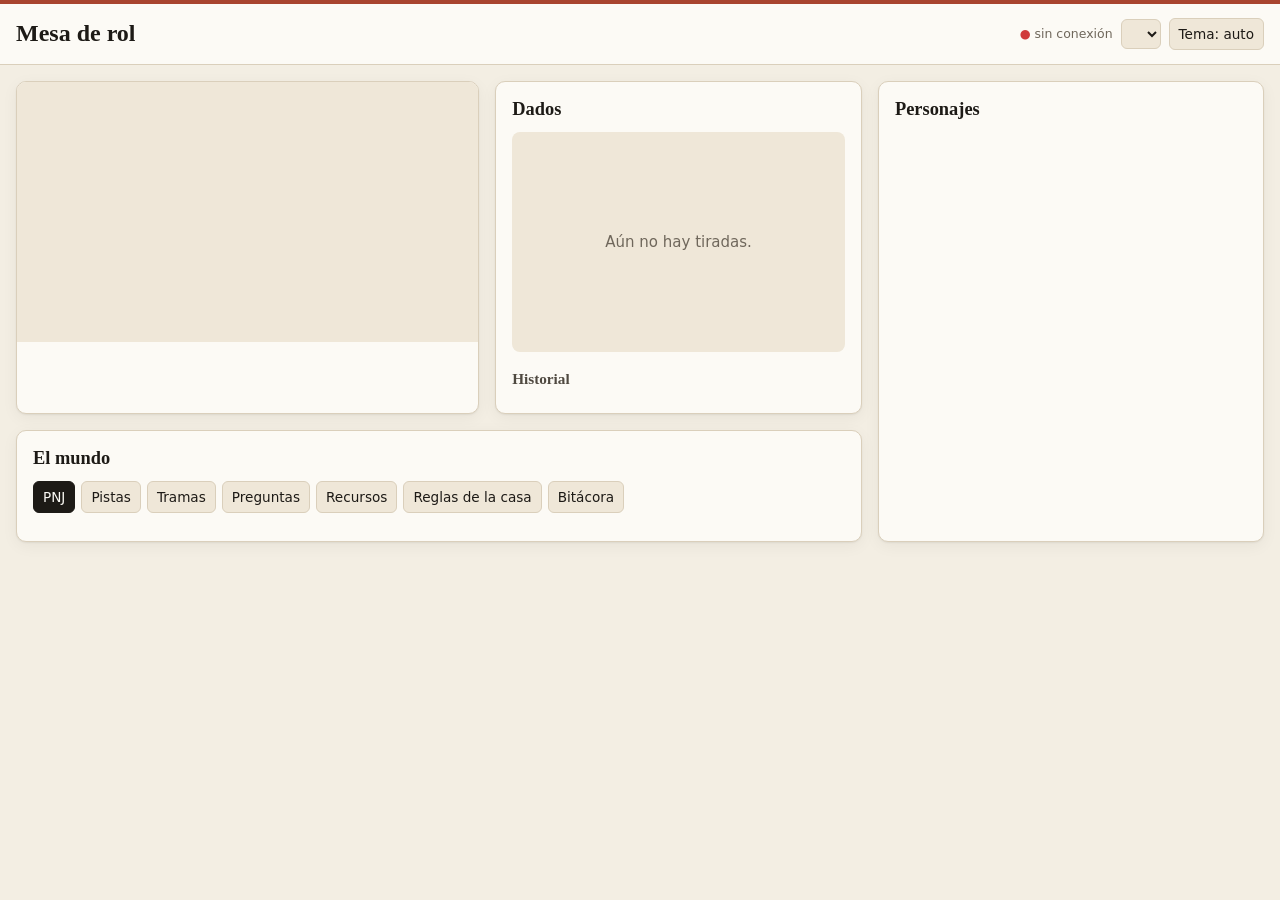
==== visor/index.html @ 844239fb "Mesa de rol dirigida por IA: motor d20, visor y lecciones entre historias Nace de la primera partida" ====
<!doctype html>
<html lang="es">
<head>
  <meta charset="utf-8">
  <meta name="viewport" content="width=device-width, initial-scale=1">
  <title>Mesa de rol</title>
  <link rel="stylesheet" href="/visor/estilo.css">
</head>
<body>
  <header class="barra">
    <div class="barra-titulo">
      <h1 id="titulo-partida">Mesa de rol</h1>
      <p id="subtitulo" class="texto-2"></p>
    </div>
    <div id="reloj" class="reloj"></div>
    <div class="barra-controles">
      <span id="conexion" class="conexion" data-estado="conectando">conectando…</span>
      <label class="oculto-visual" for="selector-partida">Partida</label>
      <select id="selector-partida"></select>
      <button id="boton-tema" type="button" title="Cambiar tema">Tema: auto</button>
    </div>
  </header>

  <main class="tablero">
    <section class="panel panel-escena" aria-labelledby="titulo-escena">
      <figure class="escena-figura">
        <div id="escena-imagen" class="escena-imagen"></div>
        <figcaption id="escena-pie" class="texto-3"></figcaption>
      </figure>
      <div class="escena-texto">
        <p id="escena-numero" class="eyebrow"></p>
        <h2 id="titulo-escena"></h2>
        <p id="escena-meta" class="texto-2"></p>
        <p id="escena-descripcion" class="narracion"></p>
        <ul id="posiciones" class="posiciones"></ul>
      </div>
    </section>

    <section class="panel panel-dados" aria-labelledby="titulo-dados">
      <h2 id="titulo-dados">Dados</h2>
      <div id="bandeja" class="bandeja" aria-live="polite"><p class="texto-3">Aún no hay tiradas.</p></div>
      <h3 class="subtitulo-panel">Historial</h3>
      <ol id="historial" class="historial"></ol>
    </section>

    <section class="panel panel-personajes" aria-labelledby="titulo-personajes">
      <h2 id="titulo-personajes">Personajes</h2>
      <div id="fichas" class="fichas"></div>
      <div id="enemigos"></div>
    </section>

    <section class="panel panel-mundo" aria-labelledby="titulo-mundo">
      <h2 id="titulo-mundo">El mundo</h2>
      <div class="pestanas" role="tablist" id="pestanas"></div>
      <div id="mundo" class="mundo" role="tabpanel"></div>
    </section>
  </main>

  <script type="module" src="/visor/app.js"></script>
</body>
</html>
---- visor/estilo.css ----
/* Visor de la mesa: tinta sobre papel; modo oscuro elegido, no invertido. */
:root {
  color-scheme: light;
  --fondo: #f3eee3;
  --superficie: #fcfaf5;
  --superficie-2: #efe7d8;
  --borde: #dacfbb;
  --texto: #1d1a16;
  --texto-2: #4f4940;
  --texto-3: #6f675b;
  --acento: #a8442f;
  --bien: #0ca30c;
  --alerta: #fab219;
  --serio: #ec835a;
  --critico: #d03b3b;
  --oro: #b8860b;
  --sombra: 0 1px 2px rgb(0 0 0 / 0.06), 0 4px 16px rgb(0 0 0 / 0.05);
  --serif: "Iowan Old Style", "Palatino Linotype", Palatino, "Book Antiqua", Georgia, serif;
  --sans: system-ui, -apple-system, "Segoe UI", Roboto, "Helvetica Neue", sans-serif;
  --radio: 10px;
}
@media (prefers-color-scheme: dark) {
  :root:where(:not([data-theme="light"])) {
    color-scheme: dark;
    --fondo: #12100e;
    --superficie: #1c1916;
    --superficie-2: #26221d;
    --borde: #3b352d;
    --texto: #f1ece2;
    --texto-2: #cbc3b5;
    --texto-3: #9b9284;
    --oro: #e0b44c;
    --sombra: none;
  }
}
:root[data-theme="dark"] {
  color-scheme: dark;
  --fondo: #12100e;
  --superficie: #1c1916;
  --superficie-2: #26221d;
  --borde: #3b352d;
  --texto: #f1ece2;
  --texto-2: #cbc3b5;
  --texto-3: #9b9284;
  --oro: #e0b44c;
  --sombra: none;
}

* { box-sizing: border-box; }
html { background: var(--fondo); }
body {
  margin: 0;
  background: var(--fondo);
  color: var(--texto);
  font: 15px/1.5 var(--sans);
  -webkit-font-smoothing: antialiased;
}
h1, h2, h3 { font-family: var(--serif); font-weight: 600; margin: 0; line-height: 1.2; }
h2 { font-size: 1.15rem; margin-bottom: 12px; }
.texto-2 { color: var(--texto-2); }
.texto-3 { color: var(--texto-3); }
.oculto-visual { position: absolute; width: 1px; height: 1px; overflow: hidden; clip: rect(0 0 0 0); }
.eyebrow { margin: 0 0 4px; font-size: 0.75rem; letter-spacing: 0.14em; text-transform: uppercase; color: var(--acento); font-weight: 600; }

/* barra superior */
.barra {
  display: flex; flex-wrap: wrap; gap: 12px 24px; align-items: center; justify-content: space-between;
  padding: 14px 16px; border-bottom: 1px solid var(--borde); background: var(--superficie);
  border-top: 4px solid var(--acento);
}
.barra h1 { font-size: 1.5rem; }
.barra p { margin: 2px 0 0; font-size: 0.9rem; }
.reloj { display: flex; flex-direction: column; gap: 2px; font-size: 0.9rem; }
.reloj .plazo { color: var(--texto-2); }
.reloj .plazo::before { content: "⏳ "; }
.barra-controles { display: flex; gap: 8px; align-items: center; }
select, button {
  font: inherit; font-size: 0.85rem; color: var(--texto); background: var(--superficie-2);
  border: 1px solid var(--borde); border-radius: 6px; padding: 5px 9px; cursor: pointer;
}
.conexion { font-size: 0.78rem; color: var(--texto-3); }
.conexion::before { content: "●"; margin-right: 4px; }
.conexion[data-estado="vivo"]::before { color: var(--bien); }
.conexion[data-estado="caido"]::before { color: var(--critico); }

/* tablero */
.tablero {
  display: grid; gap: 16px; padding: 16px; max-width: 1480px; margin: 0 auto;
  grid-template-columns: minmax(0, 1.25fr) minmax(0, 1fr);
  grid-template-areas: "escena dados" "personajes personajes" "mundo mundo";
}
@media (min-width: 1240px) {
  .tablero {
    grid-template-columns: minmax(0, 1.2fr) minmax(0, 0.95fr) minmax(0, 1fr);
    grid-template-areas: "escena dados personajes" "mundo mundo personajes";
  }
}
@media (max-width: 760px) {
  .tablero { grid-template-columns: minmax(0, 1fr); grid-template-areas: "escena" "dados" "personajes" "mundo"; padding: 12px 16px; }
}
.panel { background: var(--superficie); border: 1px solid var(--borde); border-radius: var(--radio); padding: 16px; box-shadow: var(--sombra); min-width: 0; }
.panel-escena { grid-area: escena; padding: 0; overflow: hidden; }
.panel-dados { grid-area: dados; }
.panel-personajes { grid-area: personajes; }
.panel-mundo { grid-area: mundo; }
.subtitulo-panel { font-size: 0.95rem; margin: 18px 0 8px; color: var(--texto-2); }

/* escena */
.escena-figura { margin: 0; }
.escena-imagen { aspect-ratio: 16 / 9; background: var(--superficie-2); display: grid; place-items: center; overflow: hidden; }
.escena-imagen img { width: 100%; height: 100%; object-fit: cover; display: block; }
.escena-imagen .sin-imagen { font-family: var(--serif); font-size: 1.4rem; color: var(--texto-3); padding: 24px; text-align: center; }
.escena-figura figcaption { font-size: 0.75rem; padding: 6px 16px 0; }
.escena-texto { padding: 12px 16px 16px; }
.escena-texto h2 { font-size: 1.45rem; margin-bottom: 4px; }
.narracion { font-family: var(--serif); font-size: 1.02rem; line-height: 1.6; margin: 10px 0; }
.posiciones { list-style: none; padding: 0; margin: 10px 0 0; display: grid; gap: 4px; font-size: 0.88rem; }
.posiciones li { display: flex; gap: 8px; }
.posiciones b { min-width: 6.5em; }

/* dados */
.bandeja { min-height: 220px; display: flex; flex-direction: column; gap: 10px; align-items: center; justify-content: center; text-align: center; padding: 8px; border-radius: 8px; background: var(--superficie-2); }
.tirada-cabeza { font-weight: 600; font-size: 0.95rem; }
.tirada-cabeza .texto-3 { font-weight: 400; }
.dados-fila { display: flex; flex-wrap: wrap; gap: 14px; justify-content: center; align-items: flex-end; }
.dado { display: flex; flex-direction: column; align-items: center; gap: 2px; transition: opacity 0.3s; }
.dado svg { width: 88px; height: 88px; }
.dado.pequeno svg { width: 56px; height: 56px; }
.dado .cara { fill: var(--superficie); stroke: var(--texto); stroke-width: 3; stroke-linejoin: round; }
.dado .arista { fill: none; stroke: var(--texto-3); stroke-width: 1.5; }
.dado .valor { font: 700 30px var(--sans); fill: var(--texto); text-anchor: middle; dominant-baseline: middle; }
.dado.pequeno .valor { font-size: 34px; }
.dado-tipo { font-size: 0.72rem; color: var(--texto-3); }
.dado.descartado { opacity: 0.35; }
.dado.descartado .valor { text-decoration: line-through; }
.dado.critico .cara { stroke: var(--oro); stroke-width: 5; filter: drop-shadow(0 0 6px var(--oro)); }
.dado.uno .cara { stroke: var(--critico); stroke-width: 5; }
.separador-dano { font-size: 0.75rem; color: var(--texto-3); align-self: center; }
.rodando svg { animation: rodar 0.18s linear infinite; }
@keyframes rodar {
  0% { transform: rotate(0deg) translateY(0); }
  25% { transform: rotate(-14deg) translateY(-5px); }
  50% { transform: rotate(10deg) translateY(1px); }
  75% { transform: rotate(-6deg) translateY(-3px); }
  100% { transform: rotate(0deg) translateY(0); }
}
@media (prefers-reduced-motion: reduce) { .rodando svg { animation: none; } }
.tirada-cuenta { font-size: 0.92rem; color: var(--texto-2); }
.tirada-modo { font-size: 0.8rem; color: var(--texto-2); }
.resultado { font-weight: 700; font-size: 1.05rem; padding: 4px 14px; border-radius: 999px; border: 2px solid currentColor; }
.resultado.esperando { visibility: hidden; }
.resultado[data-r="exito"], .resultado[data-r="si"] { color: var(--bien); }
.resultado[data-r="fallo"], .resultado[data-r="no"] { color: var(--texto-2); }
.resultado[data-r="uno_natural"] { color: var(--critico); }
.resultado[data-r="critico"] { color: var(--oro); background: color-mix(in srgb, var(--oro) 12%, transparent); }
.historial { list-style: none; padding: 0; margin: 0; display: grid; gap: 2px; max-height: 300px; overflow-y: auto; }
.historial button {
  width: 100%; text-align: left; display: grid; grid-template-columns: 4.6em minmax(0, 1fr) auto; gap: 8px; align-items: center;
  background: none; border: 0; border-radius: 6px; padding: 5px 6px; color: var(--texto);
}
.historial button:hover, .historial button:focus-visible { background: var(--superficie-2); }
.mini-dado { font-size: 0.72rem; color: var(--texto-3); font-variant-numeric: tabular-nums; white-space: nowrap; overflow: hidden; text-overflow: ellipsis; }
.chip { font-size: 0.72rem; padding: 1px 8px; border-radius: 999px; border: 1px solid var(--borde); white-space: nowrap; color: var(--texto-2); }
.chip.r-exito { border-color: var(--bien); }
.chip.r-critico { border-color: var(--oro); color: var(--texto); font-weight: 600; }
.chip.r-uno_natural { border-color: var(--critico); }

/* fichas */
.fichas { display: grid; gap: 14px; }
@media (min-width: 761px) and (max-width: 1239px) { .fichas { grid-template-columns: repeat(auto-fit, minmax(300px, 1fr)); } }
.ficha { border: 1px solid var(--borde); border-left: 5px solid var(--color, var(--acento)); border-radius: 8px; padding: 12px 14px; background: var(--superficie); }
.ficha header { display: flex; justify-content: space-between; align-items: baseline; gap: 8px; flex-wrap: wrap; }
.ficha h3 { font-size: 1.2rem; }
.ficha .rol { font-size: 0.82rem; color: var(--texto-3); }
.vida { display: grid; grid-template-columns: 1fr auto; gap: 4px 10px; align-items: center; margin: 10px 0; }
.vida-pista { height: 10px; border-radius: 6px; background: var(--superficie-2); border: 1px solid var(--borde); overflow: hidden; }
.vida-relleno { height: 100%; border-radius: 6px 0 0 6px; transition: width 0.5s; }
.vida-relleno[data-estado="ileso"], .vida-relleno[data-estado="leve"] { background: var(--bien); }
.vida-relleno[data-estado="herido"] { background: var(--alerta); }
.vida-relleno[data-estado="grave"] { background: var(--serio); }
.vida-relleno[data-estado="fuera"] { background: var(--critico); }
.vida-num { font-weight: 700; font-variant-numeric: tabular-nums; }
.vida-estado { grid-column: 1 / -1; font-size: 0.78rem; color: var(--texto-2); }
.defensas { display: flex; gap: 16px; margin: 0 0 10px; font-size: 0.85rem; }
.defensas div { display: flex; gap: 6px; }
.defensas dt { color: var(--texto-3); }
.defensas dd { margin: 0; font-weight: 700; }
.atributos { list-style: none; padding: 0; margin: 0 0 10px; display: grid; grid-template-columns: repeat(4, minmax(0, 1fr)); gap: 6px; }
.atributos li { background: var(--superficie-2); border-radius: 6px; padding: 6px 4px; text-align: center; }
.attr-nombre { display: block; font-size: 0.7rem; color: var(--texto-3); text-transform: uppercase; letter-spacing: 0.05em; }
.attr-valor { display: block; font-size: 1.25rem; font-weight: 700; font-variant-numeric: tabular-nums; }
.attr-marca { display: block; font-size: 0.68rem; color: var(--critico); }
.etiquetas { display: flex; flex-wrap: wrap; gap: 6px; margin: 6px 0; }
.etiqueta { font-size: 0.78rem; border: 1px solid var(--borde); border-radius: 6px; padding: 2px 8px; background: var(--superficie-2); }
.etiqueta.gastada { opacity: 0.55; text-decoration: line-through; }
.etiqueta.condicion { border-color: var(--serio); }
.etiqueta.condicion::before { content: "▲ "; color: var(--serio); }
.ficha details { margin-top: 8px; font-size: 0.85rem; }
.ficha summary { cursor: pointer; color: var(--texto-2); }
.ficha details ul { margin: 6px 0 0; padding-left: 18px; }
.oficio { font-size: 0.8rem; color: var(--texto-2); margin: 4px 0 0; }
.enemigos { margin-top: 16px; border-top: 1px dashed var(--borde); padding-top: 12px; }
.enemigos table { width: 100%; border-collapse: collapse; font-size: 0.85rem; }
.enemigos th, .enemigos td { text-align: left; padding: 4px 6px; border-bottom: 1px solid var(--borde); }

/* mundo */
.pestanas { display: flex; flex-wrap: wrap; gap: 6px; margin-bottom: 12px; }
.pestanas button[aria-selected="true"] { background: var(--texto); color: var(--superficie); border-color: var(--texto); }
.mundo { font-size: 0.92rem; }
.tarjetas { display: grid; gap: 10px; grid-template-columns: repeat(auto-fill, minmax(240px, 1fr)); }
.tarjeta { border: 1px solid var(--borde); border-radius: 8px; padding: 10px 12px; background: var(--superficie); }
.tarjeta h3 { font-size: 1rem; display: flex; justify-content: space-between; gap: 8px; }
.tarjeta p { margin: 6px 0 0; }
.actitud { font-family: var(--sans); font-size: 0.72rem; font-weight: 500; padding: 1px 8px; border-radius: 999px; border: 1px solid var(--borde); white-space: nowrap; }
.actitud[data-a="amistosa"]::before { content: "☺ "; color: var(--bien); }
.actitud[data-a="indiferente"]::before { content: "○ "; }
.actitud[data-a="hostil"]::before { content: "✕ "; color: var(--critico); }
.lista { margin: 0; padding-left: 20px; display: grid; gap: 6px; }
.lista .fuente { color: var(--texto-3); font-size: 0.8rem; }
.estado-trama { font-size: 0.72rem; border: 1px solid var(--borde); border-radius: 999px; padding: 0 8px; margin-left: 6px; color: var(--texto-2); }
table.recursos { border-collapse: collapse; width: 100%; }
table.recursos th, table.recursos td { text-align: left; padding: 6px 8px; border-bottom: 1px solid var(--borde); vertical-align: top; }
table.recursos th { color: var(--texto-2); font-weight: 600; width: 30%; }
.bitacora { list-style: none; padding: 0; margin: 0; display: grid; gap: 10px; }
.bitacora li { border-left: 3px solid var(--borde); padding-left: 10px; }
.bitacora .cuando { font-size: 0.75rem; color: var(--texto-3); }
.bitacora .accion { margin: 2px 0; }
.bitacora .resumen { margin: 2px 0; font-family: var(--serif); }
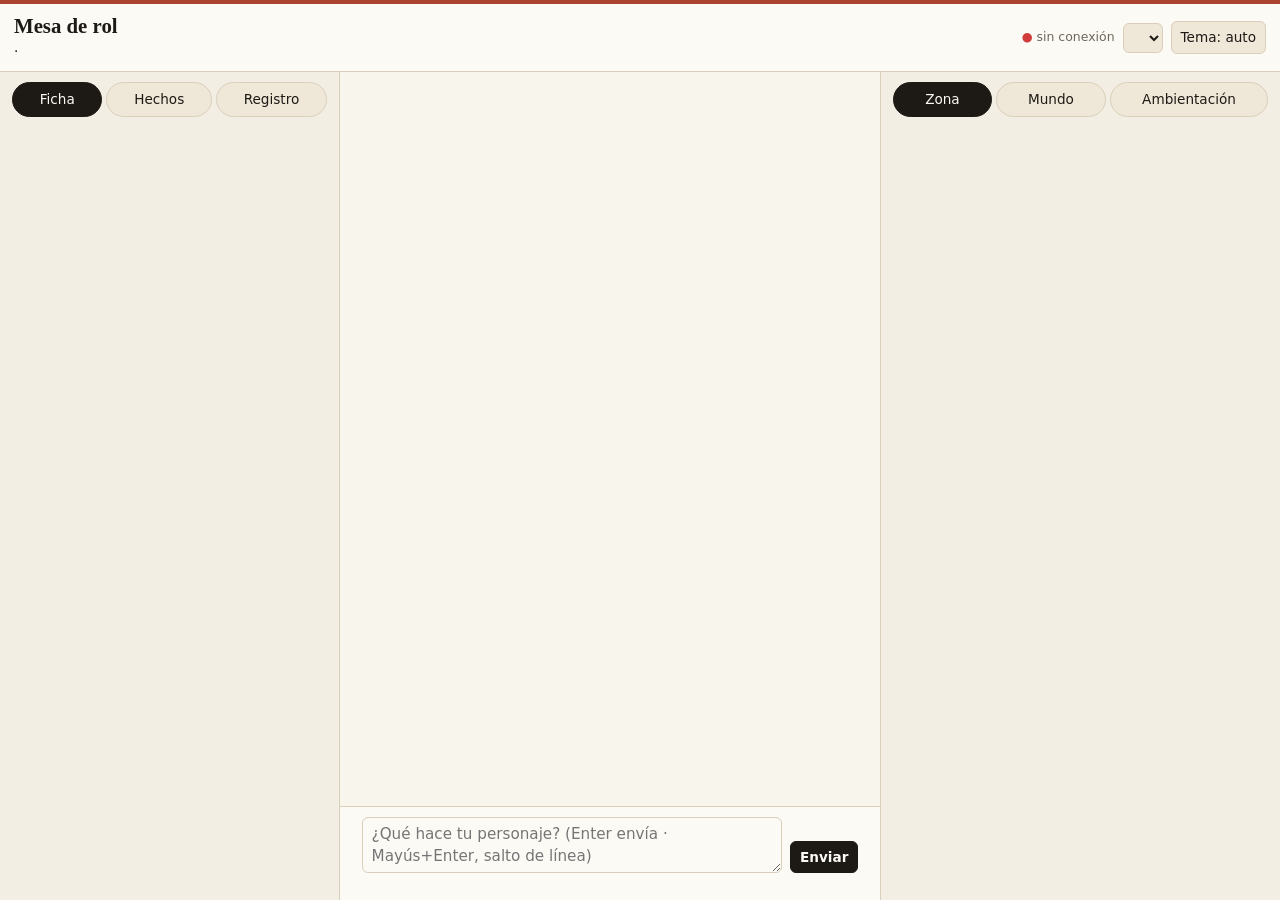
==== commit e33e6e7f: "Memoria de la historia, mapas tacticos SRD 5.2.1, chat ACP y visor en tres columnas - mesa/memoria.p" ====
--- a/visor/index.html
+++ b/visor/index.html
@@ -8,9 +8,10 @@
 </head>
 <body>
   <header class="barra">
+    <button id="abrir-izq" class="abrir-lado" type="button" aria-controls="lado-izq" aria-expanded="false">Ficha</button>
     <div class="barra-titulo">
-      <h1 id="titulo-partida">Mesa de rol</h1>
-      <p id="subtitulo" class="texto-2"></p>
+      <h1>Mesa de rol</h1>
+      <p class="franja-escena"><b id="nombre-historia"></b><span class="separador" aria-hidden="true"> · </span><span id="escena-numero" class="eyebrow"></span> <span id="titulo-escena"></span> <span id="escena-meta" class="texto-2"></span></p>
     </div>
     <div id="reloj" class="reloj"></div>
     <div class="barra-controles">
@@ -19,42 +20,92 @@
       <select id="selector-partida"></select>
       <button id="boton-tema" type="button" title="Cambiar tema">Tema: auto</button>
     </div>
+    <button id="abrir-der" class="abrir-lado" type="button" aria-controls="lado-der" aria-expanded="false">Mapa</button>
   </header>
 
-  <main class="tablero">
-    <section class="panel panel-escena" aria-labelledby="titulo-escena">
-      <figure class="escena-figura">
-        <div id="escena-imagen" class="escena-imagen"></div>
-        <figcaption id="escena-pie" class="texto-3"></figcaption>
-      </figure>
-      <div class="escena-texto">
-        <p id="escena-numero" class="eyebrow"></p>
-        <h2 id="titulo-escena"></h2>
-        <p id="escena-meta" class="texto-2"></p>
-        <p id="escena-descripcion" class="narracion"></p>
-        <ul id="posiciones" class="posiciones"></ul>
+  <div class="mesa">
+    <aside id="lado-izq" class="lado lado-izq" aria-label="Personaje y memoria">
+      <nav class="vistas" role="tablist" id="vistas-izq" aria-label="Personaje y memoria"></nav>
+
+      <section class="vista" id="v-ficha" role="tabpanel" aria-label="Ficha" hidden>
+        <div id="fichas" class="fichas"></div>
+        <div id="enemigos"></div>
+      </section>
+
+      <section class="vista" id="v-hechos" role="tabpanel" aria-label="Hechos clave" hidden>
+        <header class="memoria-cabeza">
+          <h2>Memoria de la historia</h2>
+          <p class="texto-3">Lo que el narrador no puede olvidar: lo lee al retomar, en vez de toda la conversación. Corrige, fija o archiva lo que haga falta.</p>
+          <div id="presupuesto" class="presupuesto"></div>
+        </header>
+        <div id="hasta-ahora" class="hasta-ahora"></div>
+        <h3 class="subtitulo-panel">Hechos clave</h3>
+        <form id="nuevo-hecho" class="nuevo-hecho" hidden>
+          <label class="oculto-visual" for="nuevo-texto">Hecho nuevo</label>
+          <textarea id="nuevo-texto" rows="2" maxlength="500" placeholder="Un hecho que no debe olvidarse: un nombre, una promesa, un objeto, lo que cambió…" required></textarea>
+          <div class="nuevo-hecho-pie">
+            <label for="nuevo-categoria" class="oculto-visual">Categoría</label>
+            <select id="nuevo-categoria"></select>
+            <label class="marcar" title="Entra siempre al contexto del narrador"><input type="checkbox" id="nuevo-fijar"> Fijar</label>
+            <button type="submit">Agregar</button>
+          </div>
+        </form>
+        <p id="memoria-aviso" class="memoria-aviso" aria-live="polite"></p>
+        <div id="lista-hechos"></div>
+        <h3 class="subtitulo-panel">Crónica de escenas</h3>
+        <div id="cronica"></div>
+      </section>
+
+      <section class="vista" id="v-registro" role="tabpanel" aria-label="Registro" hidden>
+        <div class="pestanas" role="tablist" id="pestanas"></div>
+        <div id="mundo" class="mundo" role="tabpanel"></div>
+      </section>
+    </aside>
+
+    <main class="centro" aria-label="Chat de la partida">
+      <div id="chat" class="chat">
+        <div id="chat-historial"></div>
+        <div id="chat-vivo" aria-live="polite"></div>
       </div>
-    </section>
+      <form id="composer" class="composer">
+        <p id="composer-aviso" class="composer-aviso texto-3" hidden></p>
+        <div class="composer-fila">
+          <label class="oculto-visual" for="mensaje">Tu acción</label>
+          <textarea id="mensaje" rows="2" maxlength="4000" placeholder="¿Qué hace tu personaje? (Enter envía · Mayús+Enter, salto de línea)"></textarea>
+          <div class="composer-botones">
+            <button type="submit" id="enviar" class="principal">Enviar</button>
+            <button type="button" id="detener" hidden>Detener</button>
+          </div>
+        </div>
+        <div class="composer-pie">
+          <span id="estado-narrador" class="texto-3" aria-live="polite"></span>
+          <button type="button" id="sesion-nueva" class="enlace" hidden title="El narrador empieza una sesión nueva y retoma desde la memoria de la historia">Sesión nueva del narrador</button>
+        </div>
+      </form>
+    </main>
 
-    <section class="panel panel-dados" aria-labelledby="titulo-dados">
-      <h2 id="titulo-dados">Dados</h2>
-      <div id="bandeja" class="bandeja" aria-live="polite"><p class="texto-3">Aún no hay tiradas.</p></div>
-      <h3 class="subtitulo-panel">Historial</h3>
-      <ol id="historial" class="historial"></ol>
-    </section>
+    <aside id="lado-der" class="lado lado-der" aria-label="Mapas y ambientación">
+      <nav class="vistas" role="tablist" id="vistas-der" aria-label="Mapas y ambientación"></nav>
 
-    <section class="panel panel-personajes" aria-labelledby="titulo-personajes">
-      <h2 id="titulo-personajes">Personajes</h2>
-      <div id="fichas" class="fichas"></div>
-      <div id="enemigos"></div>
-    </section>
+      <section class="vista" id="v-zona" role="tabpanel" aria-label="Zona" hidden></section>
 
-    <section class="panel panel-mundo" aria-labelledby="titulo-mundo">
-      <h2 id="titulo-mundo">El mundo</h2>
-      <div class="pestanas" role="tablist" id="pestanas"></div>
-      <div id="mundo" class="mundo" role="tabpanel"></div>
-    </section>
-  </main>
+      <section class="vista" id="v-mundo" role="tabpanel" aria-label="Mundo" hidden>
+        <div class="mapa-mundo">
+          <div class="mapa-controles" role="group" aria-label="Zoom del mapa">
+            <button type="button" data-zoom="mas" title="Acercar">+</button>
+            <button type="button" data-zoom="menos" title="Alejar">−</button>
+            <button type="button" data-zoom="centrar" title="Ver todo">Centrar</button>
+          </div>
+          <svg id="svg-mundo" role="img" aria-label="Mapa del mundo"></svg>
+        </div>
+        <p id="info-lugar" class="regla" aria-live="polite"></p>
+        <div id="mundo-texto"></div>
+      </section>
+
+      <section class="vista" id="v-ambiente" role="tabpanel" aria-label="Ambientación" hidden></section>
+    </aside>
+  </div>
+  <div id="velo" class="velo" hidden></div>
 
   <script type="module" src="/visor/app.js"></script>
 </body>
--- a/visor/estilo.css
+++ b/visor/estilo.css
@@ -1,4 +1,6 @@
-/* Visor de la mesa: tinta sobre papel; modo oscuro elegido, no invertido. */
+/* Visor de la mesa: tinta sobre papel; modo oscuro elegido, no invertido.
+   Pensado para una ventana al lado del chat: una columna con pestañas; en pantallas anchas,
+   los dados quedan fijos a la izquierda. */
 :root {
   color-scheme: light;
   --fondo: #f3eee3;
@@ -18,6 +20,22 @@
   --serif: "Iowan Old Style", "Palatino Linotype", Palatino, "Book Antiqua", Georgia, serif;
   --sans: system-ui, -apple-system, "Segoe UI", Roboto, "Helvetica Neue", sans-serif;
   --radio: 10px;
+  --papel: #fbf5e6;
+  --papel-tinta: #2a241b;
+  --papel-borde: #d9caa8;
+  /* terrenos del mapa de zona */
+  --t-suelo: #f1e8d4;
+  --t-solido: #4a443b;
+  --t-agua: #8fb8d8;
+  --t-puerta: #b07a3c;
+  --t-ventana: #b9d7e6;
+  --t-planta: #93c27d;
+  --t-mueble: #cfac78;
+  --t-escalera: #ddd3c1;
+  --t-vacio: #1d1a16;
+  --t-fuego: #e5763a;
+  --t-otro: #e3d8c2;
+  --mar: #6f9fc7;
 }
 @media (prefers-color-scheme: dark) {
   :root:where(:not([data-theme="light"])) {
@@ -31,6 +49,21 @@
     --texto-3: #9b9284;
     --oro: #e0b44c;
     --sombra: none;
+    --papel: #2e281f;
+    --papel-tinta: #efe5cf;
+    --papel-borde: #54493a;
+    --t-suelo: #2c2721;
+    --t-solido: #7a7062;
+    --t-agua: #2a5878;
+    --t-puerta: #8a5a28;
+    --t-ventana: #3a6a80;
+    --t-planta: #335f2c;
+    --t-mueble: #6b5233;
+    --t-escalera: #4a4337;
+    --t-vacio: #000;
+    --t-fuego: #a8442f;
+    --t-otro: #3a342b;
+    --mar: #3d6f96;
   }
 }
 :root[data-theme="dark"] {
@@ -44,9 +77,25 @@
   --texto-3: #9b9284;
   --oro: #e0b44c;
   --sombra: none;
+  --papel: #2e281f;
+  --papel-tinta: #efe5cf;
+  --papel-borde: #54493a;
+  --t-suelo: #2c2721;
+  --t-solido: #7a7062;
+  --t-agua: #2a5878;
+  --t-puerta: #8a5a28;
+  --t-ventana: #3a6a80;
+  --t-planta: #335f2c;
+  --t-mueble: #6b5233;
+  --t-escalera: #4a4337;
+  --t-vacio: #000;
+  --t-fuego: #a8442f;
+  --t-otro: #3a342b;
+  --mar: #3d6f96;
 }
 
 * { box-sizing: border-box; }
+[hidden] { display: none !important; }
 html { background: var(--fondo); }
 body {
   margin: 0;
@@ -57,75 +106,143 @@
 }
 h1, h2, h3 { font-family: var(--serif); font-weight: 600; margin: 0; line-height: 1.2; }
 h2 { font-size: 1.15rem; margin-bottom: 12px; }
+code { font-size: 0.85em; background: var(--superficie-2); border-radius: 4px; padding: 0 4px; }
 .texto-2 { color: var(--texto-2); }
 .texto-3 { color: var(--texto-3); }
 .oculto-visual { position: absolute; width: 1px; height: 1px; overflow: hidden; clip: rect(0 0 0 0); }
 .eyebrow { margin: 0 0 4px; font-size: 0.75rem; letter-spacing: 0.14em; text-transform: uppercase; color: var(--acento); font-weight: 600; }
 
-/* barra superior */
+/* barra superior y franja de escena */
 .barra {
-  display: flex; flex-wrap: wrap; gap: 12px 24px; align-items: center; justify-content: space-between;
-  padding: 14px 16px; border-bottom: 1px solid var(--borde); background: var(--superficie);
+  display: flex; flex-wrap: wrap; gap: 8px 16px; align-items: center; justify-content: space-between;
+  padding: 10px 14px; border-bottom: 1px solid var(--borde); background: var(--superficie);
   border-top: 4px solid var(--acento);
 }
-.barra h1 { font-size: 1.5rem; }
-.barra p { margin: 2px 0 0; font-size: 0.9rem; }
-.reloj { display: flex; flex-direction: column; gap: 2px; font-size: 0.9rem; }
-.reloj .plazo { color: var(--texto-2); }
-.reloj .plazo::before { content: "⏳ "; }
-.barra-controles { display: flex; gap: 8px; align-items: center; }
-select, button {
+.barra h1 { font-size: 1.3rem; }
+.barra p { margin: 2px 0 0; font-size: 0.85rem; }
+.barra-controles { display: flex; gap: 8px; align-items: center; flex-wrap: wrap; }
+select, button, textarea {
   font: inherit; font-size: 0.85rem; color: var(--texto); background: var(--superficie-2);
-  border: 1px solid var(--borde); border-radius: 6px; padding: 5px 9px; cursor: pointer;
-}
+  border: 1px solid var(--borde); border-radius: 6px; padding: 5px 9px;
+}
+select, button { cursor: pointer; }
+button:disabled { opacity: 0.5; cursor: progress; }
+button.mini { font-size: 0.75rem; padding: 2px 8px; }
+textarea { width: 100%; resize: vertical; line-height: 1.45; background: var(--superficie); }
+:focus-visible { outline: 2px solid var(--acento); outline-offset: 2px; }
 .conexion { font-size: 0.78rem; color: var(--texto-3); }
 .conexion::before { content: "●"; margin-right: 4px; }
 .conexion[data-estado="vivo"]::before { color: var(--bien); }
 .conexion[data-estado="caido"]::before { color: var(--critico); }
-
-/* tablero */
-.tablero {
-  display: grid; gap: 16px; padding: 16px; max-width: 1480px; margin: 0 auto;
-  grid-template-columns: minmax(0, 1.25fr) minmax(0, 1fr);
-  grid-template-areas: "escena dados" "personajes personajes" "mundo mundo";
-}
-@media (min-width: 1240px) {
-  .tablero {
-    grid-template-columns: minmax(0, 1.2fr) minmax(0, 0.95fr) minmax(0, 1fr);
-    grid-template-areas: "escena dados personajes" "mundo mundo personajes";
-  }
-}
-@media (max-width: 760px) {
-  .tablero { grid-template-columns: minmax(0, 1fr); grid-template-areas: "escena" "dados" "personajes" "mundo"; padding: 12px 16px; }
-}
-.panel { background: var(--superficie); border: 1px solid var(--borde); border-radius: var(--radio); padding: 16px; box-shadow: var(--sombra); min-width: 0; }
-.panel-escena { grid-area: escena; padding: 0; overflow: hidden; }
-.panel-dados { grid-area: dados; }
-.panel-personajes { grid-area: personajes; }
-.panel-mundo { grid-area: mundo; }
+.franja {
+  display: flex; flex-wrap: wrap; gap: 4px 16px; justify-content: space-between; align-items: baseline;
+  padding: 8px 14px; border-bottom: 1px solid var(--borde); font-size: 0.88rem;
+}
+.franja-escena { margin: 0; }
+.franja-escena .eyebrow { display: inline; margin-right: 4px; }
+.reloj { display: flex; flex-wrap: wrap; gap: 2px 12px; }
+.reloj .plazo { color: var(--texto-2); }
+.reloj .plazo::before { content: "⏳ "; }
+
+/* la mesa: ficha a la izquierda, chat al centro, mapas a la derecha */
+html, body { height: 100%; }
+body { display: flex; flex-direction: column; height: 100dvh; overflow: hidden; }
+.barra { flex: none; }
+.barra-titulo { min-width: 0; flex: 1 1 260px; }
+.barra-titulo h1 { white-space: nowrap; overflow: hidden; text-overflow: ellipsis; }
+.franja-escena { margin: 2px 0 0; font-size: 0.85rem; white-space: nowrap; overflow: hidden; text-overflow: ellipsis; }
+.abrir-lado { display: none; position: relative; }
+.abrir-lado.con-novedad::after { content: "•"; color: var(--oro); font-weight: 700; margin-left: 4px; }
+.mesa { flex: 1; min-height: 0; display: grid; grid-template-columns: minmax(280px, 340px) minmax(0, 1fr) minmax(300px, 400px); }
+.lado { overflow-y: auto; padding: 0 12px 16px; background: var(--fondo); min-width: 0; overscroll-behavior: contain; }
+.lado-izq { border-right: 1px solid var(--borde); }
+.lado-der { border-left: 1px solid var(--borde); }
+.centro { display: flex; flex-direction: column; min-height: 0; min-width: 0; background: color-mix(in srgb, var(--superficie) 55%, var(--fondo)); }
+.velo { position: fixed; inset: 0; background: rgb(0 0 0 / 0.35); z-index: 15; }
+@media (max-width: 1199px) {
+  .mesa { grid-template-columns: minmax(0, 1fr) minmax(300px, 380px); }
+  #abrir-izq { display: inline-block; }
+  .lado-izq { position: fixed; top: 0; bottom: 0; left: 0; width: min(92vw, 400px); z-index: 20; transform: translateX(-102%); transition: transform 0.2s; box-shadow: var(--sombra); }
+  body[data-cajon="izq"] .lado-izq { transform: none; }
+}
+@media (max-width: 859px) {
+  .mesa { grid-template-columns: minmax(0, 1fr); }
+  #abrir-der { display: inline-block; }
+  .reloj { display: none; }
+  .lado-der { position: fixed; top: 0; bottom: 0; right: 0; width: min(92vw, 420px); z-index: 20; transform: translateX(102%); transition: transform 0.2s; box-shadow: var(--sombra); }
+  body[data-cajon="der"] .lado-der { transform: none; }
+}
+@media (prefers-reduced-motion: reduce) { .lado { transition: none !important; } }
+.vista { padding-top: 4px; }
+.panel { background: var(--superficie); border: 1px solid var(--borde); border-radius: var(--radio); padding: 14px; box-shadow: var(--sombra); min-width: 0; }
 .subtitulo-panel { font-size: 0.95rem; margin: 18px 0 8px; color: var(--texto-2); }
-
-/* escena */
-.escena-figura { margin: 0; }
-.escena-imagen { aspect-ratio: 16 / 9; background: var(--superficie-2); display: grid; place-items: center; overflow: hidden; }
-.escena-imagen img { width: 100%; height: 100%; object-fit: cover; display: block; }
-.escena-imagen .sin-imagen { font-family: var(--serif); font-size: 1.4rem; color: var(--texto-3); padding: 24px; text-align: center; }
-.escena-figura figcaption { font-size: 0.75rem; padding: 6px 16px 0; }
-.escena-texto { padding: 12px 16px 16px; }
-.escena-texto h2 { font-size: 1.45rem; margin-bottom: 4px; }
-.narracion { font-family: var(--serif); font-size: 1.02rem; line-height: 1.6; margin: 10px 0; }
-.posiciones { list-style: none; padding: 0; margin: 10px 0 0; display: grid; gap: 4px; font-size: 0.88rem; }
-.posiciones li { display: flex; gap: 8px; }
-.posiciones b { min-width: 6.5em; }
+.vistas { display: flex; gap: 4px; position: sticky; top: 0; z-index: 2; background: var(--fondo); padding: 10px 0 8px; }
+.vistas button { flex: 1 1 auto; border-radius: 999px; padding: 6px 10px; position: relative; }
+.vistas button[aria-selected="true"] { background: var(--texto); color: var(--superficie); border-color: var(--texto); }
+.novedad { color: var(--oro); font-weight: 700; margin-left: 4px; }
+
+/* chat */
+.chat { flex: 1; overflow-y: auto; padding: 18px clamp(12px, 4%, 40px) 8px; scroll-behavior: auto; }
+.chat-vacio { max-width: 640px; margin: 15vh auto; text-align: center; color: var(--texto-2); }
+.msg { display: grid; grid-template-columns: 36px minmax(0, 1fr); gap: 10px; max-width: 780px; margin: 0 auto 14px; }
+.avatar { width: 36px; height: 36px; border-radius: 50%; display: grid; place-items: center; background: var(--c, var(--acento)); color: #fff; font-weight: 700; font-family: var(--serif); }
+.burbuja { min-width: 0; background: var(--superficie); border: 1px solid var(--borde); border-radius: 12px; padding: 10px 14px; box-shadow: var(--sombra); }
+.msg.jugador .burbuja { background: var(--superficie-2); }
+.burbuja header { font-family: var(--serif); font-size: 1rem; margin-bottom: 4px; }
+.burbuja header small { font-family: var(--sans); font-size: 0.72rem; color: var(--texto-3); font-weight: 400; }
+.burbuja p { margin: 4px 0; overflow-wrap: anywhere; }
+.narracion-chat { font-family: var(--serif); font-size: 1.04rem; line-height: 1.62; }
+.narracion-chat p { margin: 0 0 10px; }
+.narracion-chat ul { margin: 0 0 10px; padding-left: 20px; }
+.narracion-chat blockquote { margin: 0 0 10px; padding: 4px 12px; border-left: 3px solid var(--papel-borde); background: var(--papel); color: var(--papel-tinta); }
+.narracion-chat h4 { font-size: 0.8rem; letter-spacing: 0.12em; text-transform: uppercase; color: var(--acento); margin: 12px 0 4px; font-family: var(--sans); }
+.resumen-terminal { font-family: var(--serif); font-style: italic; }
+.sistema { text-align: center; font-size: 0.8rem; color: var(--texto-3); margin: 6px auto 14px; max-width: 640px; }
+.nota-chat { font-size: 0.8rem; color: var(--texto-3); font-style: italic; margin: 4px 0; }
+.tarjetas-sueltas { max-width: 780px; margin: 0 auto 14px; padding-left: 46px; }
+.divisor-escena { max-width: 780px; margin: 22px auto 18px; display: flex; align-items: center; gap: 10px; color: var(--acento); font: 600 0.78rem var(--sans); letter-spacing: 0.1em; text-transform: uppercase; }
+.divisor-escena::before, .divisor-escena::after { content: ""; flex: 1; border-top: 1px solid var(--borde); }
+.tarjeta-evento { margin: 8px 0; border: 1px solid var(--borde); border-left: 4px solid var(--texto-3); border-radius: 8px; padding: 7px 12px; background: var(--superficie-2); font-size: 0.88rem; }
+.tarjeta-evento .eyebrow { display: inline; margin-right: 6px; font-size: 0.68rem; }
+.tarjeta-evento[data-abrir] { cursor: pointer; }
+.tarjeta-evento[data-abrir]:hover { border-color: var(--acento); }
+.t-dados { display: flex; flex-direction: column; gap: 6px; align-items: center; text-align: center; border-left-color: var(--acento); }
+.t-dano { border-left-color: var(--critico); }
+.t-cura { border-left-color: var(--bien); }
+.t-condicion { border-left-color: var(--serio); }
+.t-habilidad, .t-recurso { border-left-color: var(--texto-3); }
+.t-pista, .t-regla { border-left-color: var(--oro); }
+.t-hecho { border-left-color: var(--acento); }
+.t-mapa { border-left-color: var(--mar); }
+.t-pnj { border-left-color: var(--texto-2); }
+.t-permiso { max-width: 780px; margin: 0 auto 14px; border-left-color: var(--alerta); background: color-mix(in srgb, var(--alerta) 10%, var(--superficie)); }
+.documento.en-chat { margin: 10px 0; }
+.escribiendo { color: var(--texto-3); font-size: 0.85rem; margin: 6px 0 0; display: flex; align-items: center; gap: 8px; }
+.puntos { display: inline-flex; gap: 3px; }
+.puntos i { width: 6px; height: 6px; border-radius: 50%; background: var(--texto-3); animation: latido 1s infinite ease-in-out; }
+.puntos i:nth-child(2) { animation-delay: 0.15s; }
+.puntos i:nth-child(3) { animation-delay: 0.3s; }
+@keyframes latido { 0%, 80%, 100% { opacity: 0.25; transform: translateY(0); } 40% { opacity: 1; transform: translateY(-2px); } }
+@media (prefers-reduced-motion: reduce) { .puntos i { animation: none; opacity: 0.6; } }
+.composer { flex: none; border-top: 1px solid var(--borde); background: var(--superficie); padding: 10px clamp(12px, 4%, 40px) 8px; }
+.composer-fila { display: flex; gap: 8px; align-items: flex-end; max-width: 830px; margin: 0 auto; }
+.composer-fila textarea { flex: 1; min-height: 46px; max-height: 30vh; font-size: 0.95rem; }
+.composer-botones { display: flex; flex-direction: column; gap: 4px; }
+button.principal { background: var(--texto); color: var(--superficie); border-color: var(--texto); font-weight: 600; }
+button.enlace { background: none; border: 0; padding: 0; color: var(--texto-3); text-decoration: underline; font-size: 0.75rem; }
+.composer-pie { display: flex; justify-content: space-between; gap: 8px; max-width: 830px; margin: 4px auto 0; font-size: 0.78rem; min-height: 1.2em; }
+.composer-aviso { max-width: 830px; margin: 2px auto 6px; font-size: 0.85rem; }
 
 /* dados */
-.bandeja { min-height: 220px; display: flex; flex-direction: column; gap: 10px; align-items: center; justify-content: center; text-align: center; padding: 8px; border-radius: 8px; background: var(--superficie-2); }
-.tirada-cabeza { font-weight: 600; font-size: 0.95rem; }
+.t-dados .dado svg { width: 58px; height: 58px; }
+.t-dados .dado.pequeno svg { width: 40px; height: 40px; }
+.historial li { display: grid; grid-template-columns: 4.6em minmax(0, 1fr) auto; gap: 8px; align-items: center; padding: 5px 6px; border-bottom: 1px solid var(--borde); font-size: 0.85rem; }
+.tirada-cabeza { font-weight: 600; font-size: 0.92rem; }
 .tirada-cabeza .texto-3 { font-weight: 400; }
-.dados-fila { display: flex; flex-wrap: wrap; gap: 14px; justify-content: center; align-items: flex-end; }
+.dados-fila { display: flex; flex-wrap: wrap; gap: 12px; justify-content: center; align-items: flex-end; }
 .dado { display: flex; flex-direction: column; align-items: center; gap: 2px; transition: opacity 0.3s; }
-.dado svg { width: 88px; height: 88px; }
-.dado.pequeno svg { width: 56px; height: 56px; }
+.dado svg { width: 68px; height: 68px; }
+.dado.pequeno svg { width: 46px; height: 46px; }
 .dado .cara { fill: var(--superficie); stroke: var(--texto); stroke-width: 3; stroke-linejoin: round; }
 .dado .arista { fill: none; stroke: var(--texto-3); stroke-width: 1.5; }
 .dado .valor { font: 700 30px var(--sans); fill: var(--texto); text-anchor: middle; dominant-baseline: middle; }
@@ -145,15 +262,17 @@
   100% { transform: rotate(0deg) translateY(0); }
 }
 @media (prefers-reduced-motion: reduce) { .rodando svg { animation: none; } }
-.tirada-cuenta { font-size: 0.92rem; color: var(--texto-2); }
+.tirada-cuenta { font-size: 0.88rem; color: var(--texto-2); }
 .tirada-modo { font-size: 0.8rem; color: var(--texto-2); }
-.resultado { font-weight: 700; font-size: 1.05rem; padding: 4px 14px; border-radius: 999px; border: 2px solid currentColor; }
+.resultado { font-weight: 700; font-size: 1rem; padding: 3px 14px; border-radius: 999px; border: 2px solid currentColor; }
 .resultado.esperando { visibility: hidden; }
 .resultado[data-r="exito"], .resultado[data-r="si"] { color: var(--bien); }
 .resultado[data-r="fallo"], .resultado[data-r="no"] { color: var(--texto-2); }
 .resultado[data-r="uno_natural"] { color: var(--critico); }
 .resultado[data-r="critico"] { color: var(--oro); background: color-mix(in srgb, var(--oro) 12%, transparent); }
-.historial { list-style: none; padding: 0; margin: 0; display: grid; gap: 2px; max-height: 300px; overflow-y: auto; }
+.historial-caja { margin-top: 8px; font-size: 0.88rem; }
+.historial-caja summary { cursor: pointer; color: var(--texto-2); }
+.historial { list-style: none; padding: 0; margin: 6px 0 0; display: grid; gap: 2px; max-height: 260px; overflow-y: auto; }
 .historial button {
   width: 100%; text-align: left; display: grid; grid-template-columns: 4.6em minmax(0, 1fr) auto; gap: 8px; align-items: center;
   background: none; border: 0; border-radius: 6px; padding: 5px 6px; color: var(--texto);
@@ -166,8 +285,7 @@
 .chip.r-uno_natural { border-color: var(--critico); }
 
 /* fichas */
-.fichas { display: grid; gap: 14px; }
-@media (min-width: 761px) and (max-width: 1239px) { .fichas { grid-template-columns: repeat(auto-fit, minmax(300px, 1fr)); } }
+.fichas { display: grid; gap: 14px; grid-template-columns: repeat(auto-fit, minmax(300px, 1fr)); }
 .ficha { border: 1px solid var(--borde); border-left: 5px solid var(--color, var(--acento)); border-radius: 8px; padding: 12px 14px; background: var(--superficie); }
 .ficha header { display: flex; justify-content: space-between; align-items: baseline; gap: 8px; flex-wrap: wrap; }
 .ficha h3 { font-size: 1.2rem; }
@@ -186,9 +304,12 @@
 .defensas dt { color: var(--texto-3); }
 .defensas dd { margin: 0; font-weight: 700; }
 .atributos { list-style: none; padding: 0; margin: 0 0 10px; display: grid; grid-template-columns: repeat(4, minmax(0, 1fr)); gap: 6px; }
+.atributos.seis { grid-template-columns: repeat(6, minmax(0, 1fr)); }
+@media (max-width: 460px) { .atributos.seis { grid-template-columns: repeat(3, minmax(0, 1fr)); } }
 .atributos li { background: var(--superficie-2); border-radius: 6px; padding: 6px 4px; text-align: center; }
 .attr-nombre { display: block; font-size: 0.7rem; color: var(--texto-3); text-transform: uppercase; letter-spacing: 0.05em; }
 .attr-valor { display: block; font-size: 1.25rem; font-weight: 700; font-variant-numeric: tabular-nums; }
+.attr-punt { display: block; font-size: 0.72rem; color: var(--texto-2); }
 .attr-marca { display: block; font-size: 0.68rem; color: var(--critico); }
 .etiquetas { display: flex; flex-wrap: wrap; gap: 6px; margin: 6px 0; }
 .etiqueta { font-size: 0.78rem; border: 1px solid var(--borde); border-radius: 6px; padding: 2px 8px; background: var(--superficie-2); }
@@ -198,12 +319,169 @@
 .ficha details { margin-top: 8px; font-size: 0.85rem; }
 .ficha summary { cursor: pointer; color: var(--texto-2); }
 .ficha details ul { margin: 6px 0 0; padding-left: 18px; }
+.retrato p { margin: 6px 0 0; }
 .oficio { font-size: 0.8rem; color: var(--texto-2); margin: 4px 0 0; }
-.enemigos { margin-top: 16px; border-top: 1px dashed var(--borde); padding-top: 12px; }
+.enemigos { margin-top: 16px; border-top: 1px dashed var(--borde); padding-top: 12px; overflow-x: auto; }
 .enemigos table { width: 100%; border-collapse: collapse; font-size: 0.85rem; }
 .enemigos th, .enemigos td { text-align: left; padding: 4px 6px; border-bottom: 1px solid var(--borde); }
 
+/* zona: escena y cuadrícula */
+.escena-figura { margin: 0 0 10px; }
+.escena-imagen { aspect-ratio: 16 / 9; max-height: 220px; background: var(--superficie-2); display: grid; place-items: center; overflow: hidden; border-radius: var(--radio); }
+.escena-imagen img { width: 100%; height: 100%; object-fit: cover; display: block; }
+.escena-texto h2 { font-size: 1.3rem; margin-bottom: 2px; }
+.narracion { font-family: var(--serif); font-size: 1.02rem; line-height: 1.6; margin: 10px 0; }
+.mapa-zona { margin: 8px 0 6px; overflow: auto; border-radius: 8px; background: var(--superficie-2); padding: 6px; }
+.mapa-zona svg { display: block; width: 100%; max-height: 72vh; }
+.mapa-zona .eje { font: 600 11px var(--sans); fill: var(--texto-3); text-anchor: middle; }
+.zona-herramientas { display: flex; flex-wrap: wrap; gap: 6px; align-items: center; margin: 10px 0 4px; font-size: 0.8rem; }
+.zona-modos, .zona-tamanos { display: inline-flex; flex-wrap: wrap; gap: 3px; }
+.zona-modos button, .zona-tamanos button { padding: 3px 8px; font-size: 0.78rem; }
+.zona-modos button.activo, .zona-tamanos button.activo { background: var(--texto); color: var(--superficie); border-color: var(--texto); }
+.luz-chip { margin-left: auto; font-size: 0.75rem; }
+.casilla { stroke: color-mix(in srgb, var(--texto) 14%, transparent); stroke-width: 0.6; cursor: crosshair; }
+.casilla.con-fondo { fill-opacity: 0.14; stroke: rgb(255 255 255 / 0.22); }
+.zona-fondo { image-rendering: pixelated; pointer-events: none; }
+.mapa-licencia { font-size: 0.75rem; margin: 2px 0 6px; }
+.casilla:hover { stroke: var(--acento); stroke-width: 1.5; }
+.casilla.destino { stroke: var(--oro); stroke-width: 2.5; }
+.casilla.en-area { fill: color-mix(in srgb, var(--acento) 38%, var(--t-suelo)) !important; stroke: var(--acento); stroke-width: 1.6; }
+.casilla.sombra-area { stroke: var(--texto-3); stroke-dasharray: 2 2; opacity: 0.7; }
+.casilla.obstaculo { stroke: var(--serio); stroke-width: 2; }
+.t-suelo { fill: url(#pat-suelo); }
+.t-solido { fill: url(#pat-solido); }
+.t-pilar { fill: var(--t-suelo); }
+.t-agua { fill: url(#pat-agua); }
+.t-puerta { fill: var(--t-puerta); }
+.t-ventana { fill: var(--t-ventana); }
+.t-planta { fill: url(#pat-planta); }
+.t-mueble { fill: var(--t-suelo); }
+.t-escalera { fill: var(--t-escalera); }
+.t-vacio { fill: var(--t-vacio); }
+.t-fuego { fill: var(--t-fuego); }
+.t-otro { fill: var(--t-otro); }
+.muro-borde { stroke: color-mix(in srgb, var(--texto) 70%, var(--t-solido)); stroke-width: 3; stroke-linecap: square; pointer-events: none; }
+.detalle-puerta { fill: var(--t-puerta); stroke: color-mix(in srgb, var(--texto) 65%, transparent); stroke-width: 1.5; pointer-events: none; }
+.detalle-ventana { fill: color-mix(in srgb, var(--t-ventana) 65%, transparent); stroke: var(--texto-2); stroke-width: 1.2; stroke-dasharray: 3 2; pointer-events: none; }
+.detalle-escalon { stroke: color-mix(in srgb, var(--texto) 40%, transparent); stroke-width: 1.4; pointer-events: none; }
+.detalle-mueble { fill: var(--t-mueble); stroke: color-mix(in srgb, var(--texto) 45%, transparent); stroke-width: 1.3; pointer-events: none; }
+.capa-luz { pointer-events: none; }
+.capa-luz.penumbra { fill: rgb(15 12 8 / 0.24); }
+.capa-luz.oscuridad { fill: rgb(10 8 6 / 0.52); }
+.foco-halo { fill: color-mix(in srgb, var(--oro) 12%, transparent); stroke: color-mix(in srgb, var(--oro) 45%, transparent); stroke-width: 1; stroke-dasharray: 3 3; pointer-events: none; }
+.glifo { font: 600 14px ui-monospace, "Cascadia Mono", monospace; fill: color-mix(in srgb, var(--texto) 55%, transparent); text-anchor: middle; pointer-events: none; }
+.glifo.glifo-claro { fill: color-mix(in srgb, var(--fondo) 70%, transparent); }
+.camino-linea { fill: none; stroke: var(--bien); stroke-width: 2; stroke-dasharray: 2 4; pointer-events: none; opacity: 0.85; }
+.regla-linea { stroke: var(--oro); stroke-width: 2.5; stroke-dasharray: 5 4; pointer-events: none; }
+.regla-linea.bloqueada { stroke: var(--critico); stroke-dasharray: 3 3; }
+.ficha-zona { cursor: pointer; }
+.ficha-zona circle { stroke: var(--superficie); stroke-width: 2.5; }
+.ficha-zona text { font: 700 13px var(--sans); fill: #fff; text-anchor: middle; pointer-events: none; }
+.ficha-zona.origen circle { stroke: var(--oro); stroke-width: 3.5; }
+.ficha-zona:focus-visible circle { stroke: var(--acento); stroke-width: 4; }
+.ficha-zona:focus { outline: none; }
+.regla { font-size: 0.88rem; color: var(--texto-2); margin: 6px 0 10px; }
+.leyenda-fichas, .leyenda-terreno, .lugares { list-style: none; padding: 0; margin: 8px 0; display: grid; gap: 6px; font-size: 0.88rem; }
+.leyenda-terreno { grid-template-columns: repeat(auto-fill, minmax(130px, 1fr)); font-size: 0.8rem; color: var(--texto-2); }
+.leyenda-terreno li { display: flex; gap: 6px; align-items: center; }
+.muestra { display: inline-grid; place-items: center; width: 18px; height: 18px; border-radius: 3px; border: 1px solid var(--borde); font: 600 11px ui-monospace, monospace; color: var(--texto-2); flex-shrink: 0; }
+.muestra.t-suelo { background: var(--t-suelo); } .muestra.t-solido { background: var(--t-solido); color: var(--fondo); }
+.muestra.t-pilar { background: var(--t-solido); color: var(--fondo); }
+.muestra.t-agua { background: var(--t-agua); } .muestra.t-puerta { background: var(--t-puerta); }
+.muestra.t-ventana { background: var(--t-ventana); } .muestra.t-planta { background: var(--t-planta); }
+.muestra.t-mueble { background: var(--t-mueble); } .muestra.t-escalera { background: var(--t-escalera); }
+.muestra.t-vacio { background: var(--t-vacio); color: var(--fondo); } .muestra.t-fuego { background: var(--t-fuego); }
+.muestra.t-otro { background: var(--t-otro); }
+.marca-ficha { display: inline-grid; place-items: center; width: 22px; height: 22px; border-radius: 50%; color: #fff; font-weight: 700; font-size: 0.78rem; margin-right: 6px; vertical-align: middle; }
+.posiciones { list-style: none; padding: 0; margin: 6px 0 0; display: grid; gap: 4px; font-size: 0.88rem; }
+.posiciones li { display: flex; gap: 8px; }
+.posiciones b { min-width: 6.5em; }
+
 /* mundo */
+.mapa-mundo { position: relative; border-radius: 8px; background: color-mix(in srgb, var(--mar) 10%, var(--papel)); border: 1px solid var(--papel-borde); overflow: hidden; }
+#svg-mundo { display: block; width: 100%; aspect-ratio: 4 / 3; max-height: 70vh; touch-action: none; cursor: grab; }
+#svg-mundo:active { cursor: grabbing; }
+.mapa-controles { position: absolute; top: 8px; right: 8px; display: flex; gap: 4px; z-index: 1; }
+.mapa-controles button { background: var(--superficie); min-width: 2.2em; }
+.mundo-migas { display: flex; align-items: center; gap: 6px; margin-bottom: 4px; font-size: 0.84rem; }
+.boton-entrar { margin-left: 6px; padding: 2px 8px; font-size: 0.78rem; }
+.region polygon { fill: color-mix(in srgb, var(--t-planta) 35%, transparent); stroke: color-mix(in srgb, var(--texto-2) 45%, transparent); stroke-width: 1.2; stroke-dasharray: 4 3; vector-effect: non-scaling-stroke; }
+.region.bioma-bosque polygon { fill: color-mix(in srgb, var(--t-planta) 42%, transparent); }
+.region.bioma-llanura polygon { fill: color-mix(in srgb, var(--oro) 18%, transparent); }
+.region.bioma-montana polygon { fill: color-mix(in srgb, var(--t-solido) 32%, transparent); }
+.region.bioma-pantano polygon { fill: color-mix(in srgb, var(--t-agua) 30%, var(--t-planta)); }
+.region.bioma-desierto polygon { fill: color-mix(in srgb, var(--oro) 32%, transparent); }
+.region.bioma-agua polygon, .region.bioma-costa polygon { fill: color-mix(in srgb, var(--mar) 35%, transparent); }
+.region.bioma-urbano polygon { fill: color-mix(in srgb, var(--t-mueble) 28%, transparent); }
+.region.bioma-helado polygon { fill: color-mix(in srgb, var(--t-ventana) 40%, transparent); }
+.region-nombre { font-family: var(--serif); font-style: italic; fill: var(--texto-2); opacity: 0.8; pointer-events: none; }
+.trazo { stroke: var(--mar); stroke-width: 2.8; stroke-linecap: round; stroke-linejoin: round; vector-effect: non-scaling-stroke; }
+.trazo-camino, .trazo-sendero { stroke: var(--t-puerta); stroke-width: 2; stroke-dasharray: 5 3; }
+.trazo-frontera { stroke: var(--acento); stroke-width: 1.6; stroke-dasharray: 3 3; }
+.niebla-mundo { fill: color-mix(in srgb, var(--papel-borde) 42%, var(--fondo)); opacity: 0.52; pointer-events: none; }
+.ruta { stroke: var(--texto-3); stroke-width: 2; stroke-linecap: round; stroke-linejoin: round; vector-effect: non-scaling-stroke; }
+.ruta.rio { stroke: var(--mar); stroke-width: 3; }
+.ruta.mar { stroke: var(--mar); stroke-dasharray: 6 5; }
+.ruta.sendero { stroke-dasharray: 2 4; }
+.lugar { cursor: pointer; }
+.lugar circle { fill: var(--superficie); stroke: var(--texto); stroke-width: 1.5; vector-effect: non-scaling-stroke; }
+.lugar.visitado circle { fill: var(--texto-3); }
+.lugar.no-visitado circle { stroke-dasharray: 2 2; }
+.lugar.actual circle { fill: var(--acento); stroke: var(--superficie); }
+.lugar.elegido circle { stroke: var(--oro); stroke-width: 3; }
+.lugar text { font-family: var(--serif); fill: var(--texto); paint-order: stroke; stroke: var(--superficie); stroke-width: 3px; stroke-linejoin: round; vector-effect: non-scaling-stroke; }
+.lugar.actual text { font-weight: 700; }
+.aqui { fill: color-mix(in srgb, var(--acento) 18%, transparent); stroke: var(--acento); stroke-width: 1.5; vector-effect: non-scaling-stroke; stroke-dasharray: 4 3; }
+.escala line { stroke: var(--texto); stroke-width: 2; vector-effect: non-scaling-stroke; }
+.escala text, .norte { font-family: var(--sans); fill: var(--texto-2); }
+.lugares li { cursor: pointer; border-left: 3px solid var(--borde); padding-left: 8px; }
+.lugares li:hover { border-left-color: var(--acento); }
+
+/* hechos clave */
+.memoria-cabeza h2 { margin-bottom: 4px; }
+.memoria-cabeza p { margin: 0 0 8px; font-size: 0.88rem; }
+.presupuesto { display: grid; gap: 4px; font-size: 0.8rem; }
+.presupuesto-pista { height: 8px; border-radius: 6px; background: var(--superficie-2); border: 1px solid var(--borde); overflow: hidden; }
+.presupuesto-pista div { height: 100%; background: var(--acento); }
+.hasta-ahora-caja { margin-top: 12px; border: 1px solid var(--papel-borde); background: var(--papel); color: var(--papel-tinta); border-radius: 6px; padding: 10px 14px; }
+.hasta-ahora-caja header, .cronica header { display: flex; justify-content: space-between; align-items: baseline; gap: 8px; }
+.hasta-ahora-caja h3 { font-size: 1rem; }
+.hasta-ahora-caja .narracion { margin: 6px 0 0; white-space: pre-wrap; }
+.nuevo-hecho { display: grid; gap: 6px; margin-bottom: 8px; }
+.nuevo-hecho-pie, .editor-pie { display: flex; gap: 8px; align-items: center; flex-wrap: wrap; justify-content: flex-end; }
+.editor-pie .texto-3 { margin-right: auto; font-size: 0.75rem; }
+.marcar { display: inline-flex; gap: 4px; align-items: center; font-size: 0.85rem; }
+.memoria-aviso { min-height: 1.2em; margin: 4px 0; font-size: 0.85rem; }
+.memoria-aviso[data-tipo="ok"] { color: var(--bien); }
+.memoria-aviso[data-tipo="error"] { color: var(--critico); }
+.hechos { list-style: none; padding: 0; margin: 0; display: grid; gap: 8px; }
+.hecho { border: 1px solid var(--borde); border-left: 4px solid var(--borde); border-radius: 6px; padding: 8px 10px; background: var(--superficie); }
+.hecho[data-estado="contexto"] { border-left-color: var(--bien); }
+.hecho[data-estado="fuera"] { border-left-color: var(--alerta); }
+.hecho[data-estado="archivado"] { opacity: 0.7; }
+.hecho[data-fijado="si"] { border-left-color: var(--oro); }
+.hecho p { margin: 4px 0; white-space: pre-wrap; }
+.hecho-cabeza { display: flex; gap: 6px; align-items: center; flex-wrap: wrap; font-size: 0.78rem; }
+.hecho-id { font-weight: 700; font-variant-numeric: tabular-nums; }
+.hecho-estado { margin-left: auto; color: var(--texto-3); }
+.chip.fijado { border-color: var(--oro); color: var(--texto); }
+.hecho-pie { display: flex; gap: 8px; align-items: center; justify-content: space-between; flex-wrap: wrap; font-size: 0.75rem; }
+.acciones { display: flex; gap: 4px; }
+.archivados { margin-top: 10px; font-size: 0.88rem; }
+.archivados summary { cursor: pointer; color: var(--texto-2); margin-bottom: 6px; }
+.editor { display: grid; gap: 6px; margin: 6px 0; }
+.cronica { margin: 0; padding-left: 0; list-style: none; display: grid; gap: 8px; }
+.cronica li { border-left: 3px solid var(--borde); padding-left: 10px; }
+.cronica p { margin: 2px 0; font-family: var(--serif); }
+
+/* ambientación */
+.ambiente { display: grid; gap: 8px; margin: 0; }
+.ambiente div { display: grid; grid-template-columns: 8em minmax(0, 1fr); gap: 8px; }
+.ambiente dt { color: var(--texto-3); font-size: 0.85rem; }
+.ambiente dd { margin: 0; display: flex; flex-wrap: wrap; gap: 4px; }
+@media (max-width: 460px) { .ambiente div { grid-template-columns: 1fr; gap: 0; } }
+
+/* registro */
 .pestanas { display: flex; flex-wrap: wrap; gap: 6px; margin-bottom: 12px; }
 .pestanas button[aria-selected="true"] { background: var(--texto); color: var(--superficie); border-color: var(--texto); }
 .mundo { font-size: 0.92rem; }
@@ -226,3 +504,24 @@
 .bitacora .cuando { font-size: 0.75rem; color: var(--texto-3); }
 .bitacora .accion { margin: 2px 0; }
 .bitacora .resumen { margin: 2px 0; font-family: var(--serif); }
+
+/* documentos del mundo: papel dentro del papel */
+.documentos { display: grid; gap: 14px; }
+.documento {
+  max-width: 64ch; padding: 14px 18px 12px; border: 1px solid var(--papel-borde); border-radius: 3px;
+  background: var(--papel); color: var(--papel-tinta); box-shadow: var(--sombra); font-family: var(--serif);
+}
+.documento header { display: grid; gap: 4px; padding-bottom: 8px; margin-bottom: 10px; border-bottom: 1px solid var(--papel-borde); }
+.documento .clase { font: 600 0.7rem/1 var(--sans); letter-spacing: 0.14em; text-transform: uppercase; color: var(--acento); }
+.documento h3 { font-size: 1.1rem; }
+.documento .cuerpo { margin: 0; white-space: pre-wrap; line-height: 1.6; overflow-wrap: anywhere; }
+.documento footer { margin-top: 10px; font-size: 0.8rem; font-style: italic; opacity: 0.75; }
+.documento footer:empty { display: none; }
+.documento[data-clase="carta"] .cuerpo { font-style: italic; }
+.documento[data-clase="telegrama"] .cuerpo { font-family: ui-monospace, "Courier New", monospace; font-size: 0.86rem; text-transform: uppercase; letter-spacing: 0.04em; }
+.documento[data-clase="periodico"] header { border-bottom: 3px double var(--papel-tinta); text-align: center; }
+.documento[data-clase="periodico"] h3 { font-size: 1.3rem; font-weight: 700; }
+.documento[data-clase="periodico"] .cuerpo { column-width: 26ch; column-gap: 22px; text-align: justify; hyphens: auto; }
+.documento[data-clase="cartel"] { text-align: center; }
+.documento[data-clase="cartel"] h3 { font-size: 1.4rem; text-transform: uppercase; letter-spacing: 0.06em; }
+.documento.nuevo { outline: 2px solid var(--oro); outline-offset: 3px; }
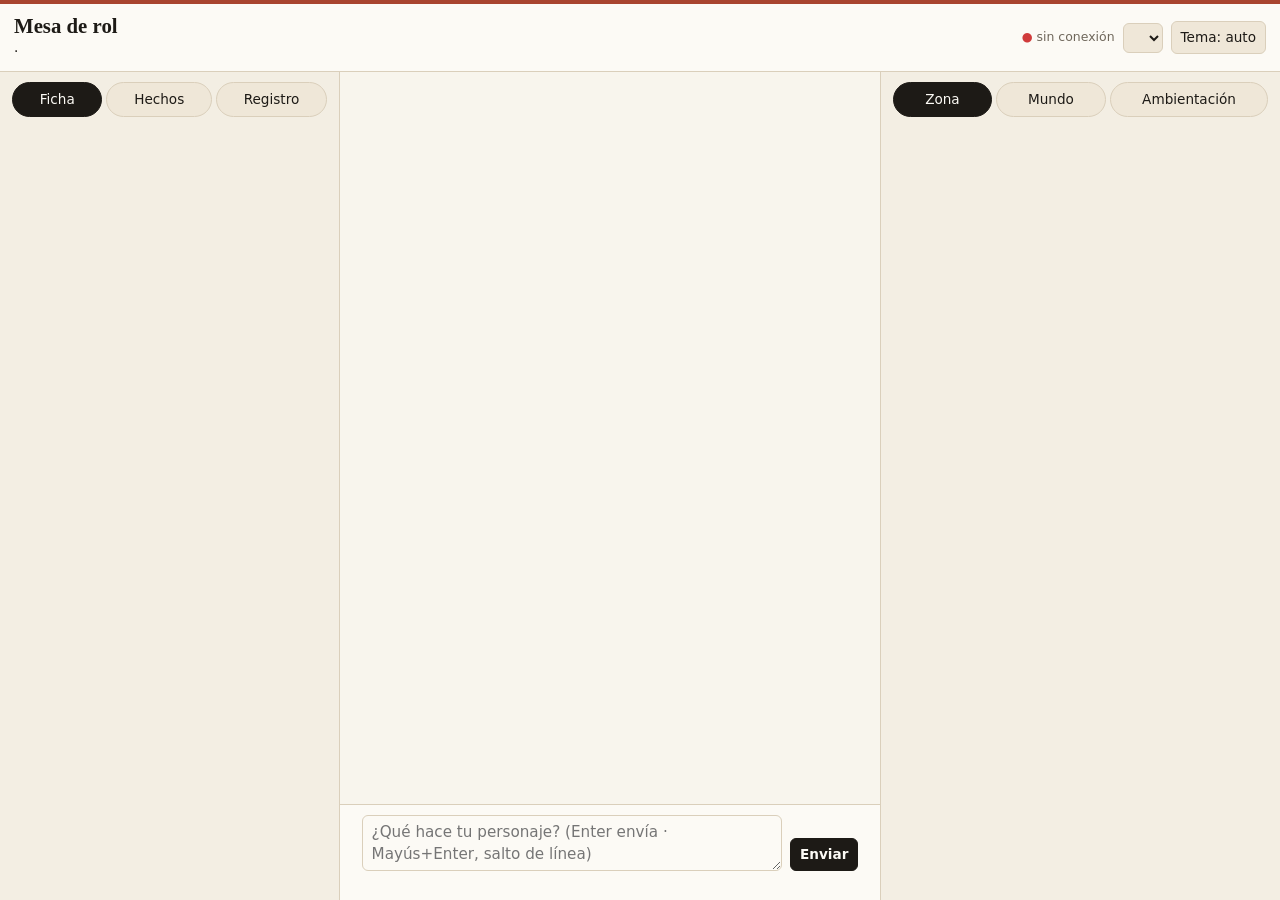
==== commit 9aaee14b: "Chat interactivo activo por defecto en servir y selector de CLI en el visor - `bin/mesa servir` arra" ====
--- a/visor/index.html
+++ b/visor/index.html
@@ -78,7 +78,11 @@
           </div>
         </div>
         <div class="composer-pie">
-          <span id="estado-narrador" class="texto-3" aria-live="polite"></span>
+          <div class="composer-narrador">
+            <label for="selector-agente" class="oculto-visual">Agente narrador</label>
+            <select id="selector-agente" title="Elegir CLI narrador (ACP)" hidden></select>
+            <span id="estado-narrador" class="texto-3" aria-live="polite"></span>
+          </div>
           <button type="button" id="sesion-nueva" class="enlace" hidden title="El narrador empieza una sesión nueva y retoma desde la memoria de la historia">Sesión nueva del narrador</button>
         </div>
       </form>
--- a/visor/estilo.css
+++ b/visor/estilo.css
@@ -230,7 +230,9 @@
 .composer-botones { display: flex; flex-direction: column; gap: 4px; }
 button.principal { background: var(--texto); color: var(--superficie); border-color: var(--texto); font-weight: 600; }
 button.enlace { background: none; border: 0; padding: 0; color: var(--texto-3); text-decoration: underline; font-size: 0.75rem; }
-.composer-pie { display: flex; justify-content: space-between; gap: 8px; max-width: 830px; margin: 4px auto 0; font-size: 0.78rem; min-height: 1.2em; }
+.composer-pie { display: flex; justify-content: space-between; align-items: center; gap: 8px; max-width: 830px; margin: 4px auto 0; font-size: 0.78rem; min-height: 1.4em; }
+.composer-narrador { display: flex; align-items: center; gap: 8px; }
+#selector-agente { font-size: 0.75rem; padding: 1px 6px; height: auto; }
 .composer-aviso { max-width: 830px; margin: 2px auto 6px; font-size: 0.85rem; }
 
 /* dados */
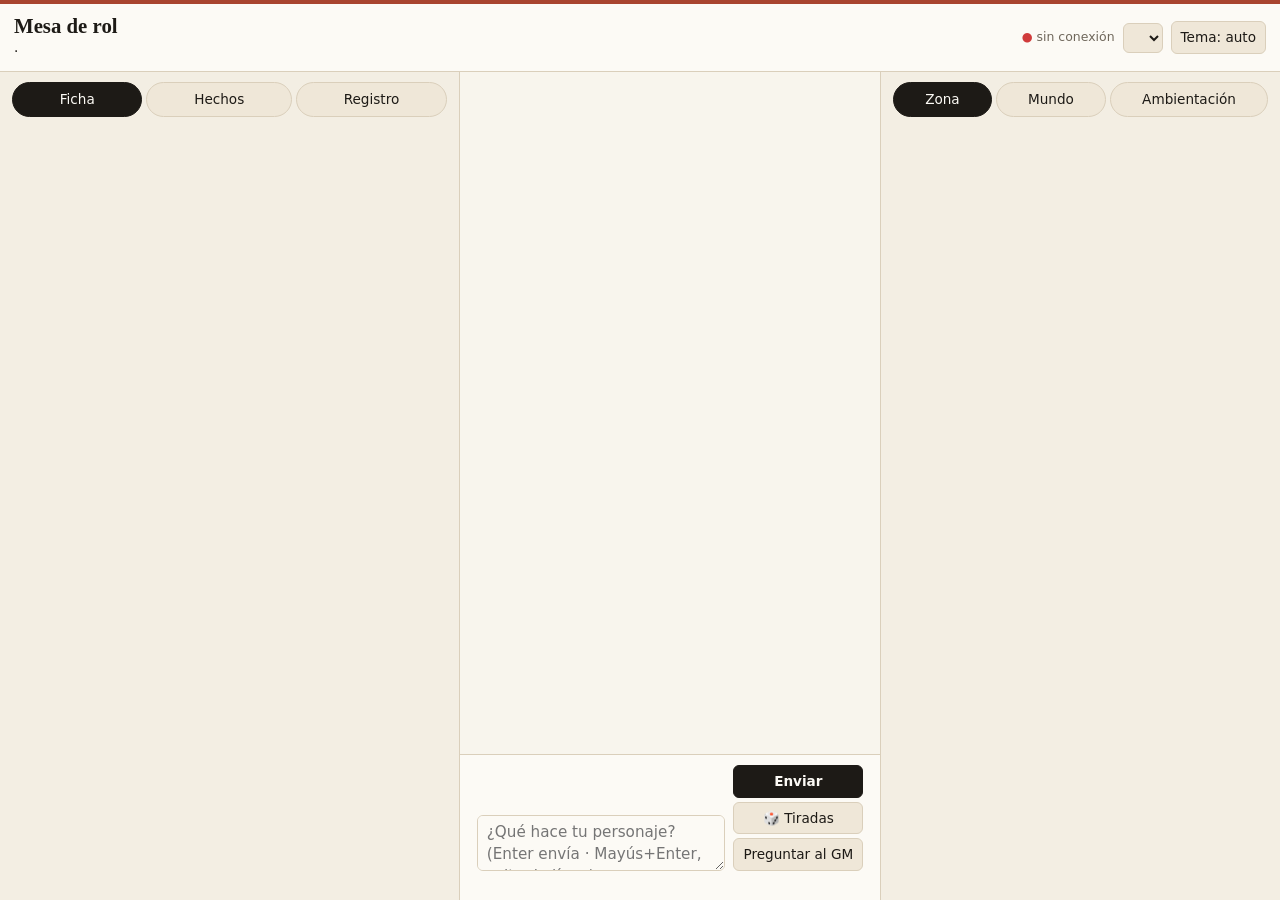
==== commit ef345009: "Visor: papeles de la sala, ficha fiel al motor y construcción de personaje Juego como (reclamo), sel" ====
--- a/visor/index.html
+++ b/visor/index.html
@@ -16,8 +16,10 @@
     <div id="reloj" class="reloj"></div>
     <div class="barra-controles">
       <span id="conexion" class="conexion" data-estado="conectando">conectando…</span>
+      <span id="conectados" class="conectados" title="Jugadores conectados en la partida" hidden></span>
       <label class="oculto-visual" for="selector-partida">Partida</label>
       <select id="selector-partida"></select>
+      <button id="boton-campana" type="button" title="Crear campaña nueva o definir qué ambiente quieren jugar" hidden>+ Campaña / Ambiente</button>
       <button id="boton-tema" type="button" title="Cambiar tema">Tema: auto</button>
     </div>
     <button id="abrir-der" class="abrir-lado" type="button" aria-controls="lado-der" aria-expanded="false">Mapa</button>
@@ -63,22 +65,78 @@
     </aside>
 
     <main class="centro" aria-label="Chat de la partida">
+      <section id="panel-campana" class="panel-campana" hidden aria-label="Configurar campaña y ambiente">
+        <form id="form-campana" class="form-campana">
+          <header class="form-campana-cabeza">
+            <div>
+              <span class="eyebrow">Sesión cero · D&D 2024 (6 características)</span>
+              <h2>¿Qué campaña y ambiente quieren jugar?</h2>
+            </div>
+            <button type="button" id="cerrar-campana" title="Cerrar">✕</button>
+          </header>
+          <div class="campana-modos">
+            <label class="marcar"><input type="radio" name="campana-modo" value="nueva" checked> Crear campaña nueva</label>
+            <label class="marcar"><input type="radio" name="campana-modo" value="configurar"> Configurar la partida actual</label>
+          </div>
+          <div class="campana-presets">
+            <span class="texto-3">Ideas rápidas:</span>
+            <button type="button" class="mini" data-preset="cripta">Fantasía oscura</button>
+            <button type="button" class="mini" data-preset="intriga">Intriga urbana</button>
+            <button type="button" class="mini" data-preset="piratas">Piratas y mar astral</button>
+            <button type="button" class="mini" data-preset="isekai">Isekai / Contratos</button>
+          </div>
+          <div class="campana-grid">
+            <label>Título de la campaña
+              <input type="text" id="campana-titulo" maxlength="100" placeholder="Ej.: Crónicas de Ceniza" required>
+            </label>
+            <label>Tono (separado por comas)
+              <input type="text" id="campana-tono" maxlength="160" placeholder="Ej.: aventura, misterio, táctico, humor negro">
+            </label>
+            <label>Época / Mundo
+              <input type="text" id="campana-epoca" maxlength="200" placeholder="Ej.: Fantasía medieval tardía, magia escasa y peligrosa">
+            </label>
+            <label>Lugar donde empezamos
+              <input type="text" id="campana-lugar" maxlength="200" placeholder="Ej.: Ciudad portuaria de Bruma Hundida">
+            </label>
+          </div>
+          <label>Nuestros personajes (Nombre y clase, separados por coma; solo se añaden los nuevos, las fichas que ya existen no se tocan)
+            <input type="text" id="campana-personajes" maxlength="300" placeholder="Ej.: Kael (Guerrero), Lyra (Pícara)">
+          </label>
+          <label>¿De qué quieren que trate la campaña y cómo quieren empezar?
+            <textarea id="campana-idea" rows="3" maxlength="1500" placeholder="Cuéntenle al narrador qué tipo de historia buscan, qué ambiente les gusta, si prefieren más exploración, intriga o combate táctico, y cuál es la situación inicial…"></textarea>
+          </label>
+          <p id="campana-aviso" class="memoria-aviso" aria-live="polite"></p>
+          <div class="campana-acciones">
+            <button type="submit" id="campana-arrancar" class="principal" data-iniciar="si">Crear y que el Narrador arme la Escena 1</button>
+            <button type="submit" id="campana-guardar" data-iniciar="no">Solo guardar ambiente</button>
+          </div>
+        </form>
+      </section>
       <div id="chat" class="chat">
         <div id="chat-historial"></div>
         <div id="chat-vivo" aria-live="polite"></div>
       </div>
       <form id="composer" class="composer">
         <p id="composer-aviso" class="composer-aviso texto-3" hidden></p>
+        <div id="sala-acceso" class="composer-sala" hidden>
+          <label for="clave-sala-input">Clave de sala:</label>
+          <input type="password" id="clave-sala-input" placeholder="Pega el código de invitación" autocomplete="off">
+          <button type="submit" id="entrar-sala" class="principal">Entrar a la mesa</button>
+        </div>
         <div class="composer-fila">
           <label class="oculto-visual" for="mensaje">Tu acción</label>
           <textarea id="mensaje" rows="2" maxlength="4000" placeholder="¿Qué hace tu personaje? (Enter envía · Mayús+Enter, salto de línea)"></textarea>
           <div class="composer-botones">
             <button type="submit" id="enviar" class="principal">Enviar</button>
+            <button type="button" id="abrir-tiradas" title="Abrir panel de tiradas y habilidades (Ctrl+K)">🎲 Tiradas</button>
+            <button type="button" id="preguntar-gm" title="Preguntar al Director fuera de personaje (sin avanzar la escena ni gastar turno)">Preguntar al GM</button>
             <button type="button" id="detener" hidden>Detener</button>
           </div>
         </div>
         <div class="composer-pie">
           <div class="composer-narrador">
+            <label for="selector-jugador" class="oculto-visual">Personaje</label>
+            <select id="selector-jugador" title="Elegir personaje con el que hablas" hidden></select>
             <label for="selector-agente" class="oculto-visual">Agente narrador</label>
             <select id="selector-agente" title="Elegir CLI narrador (ACP)" hidden></select>
             <span id="estado-narrador" class="texto-3" aria-live="polite"></span>
@@ -111,6 +169,41 @@
   </div>
   <div id="velo" class="velo" hidden></div>
 
+  <div id="modal-tiradas" class="modal-tiradas-fondo" role="dialog" aria-modal="true" aria-label="Lanzar dados y pruebas" hidden>
+    <div class="modal-tiradas">
+      <button type="button" id="cerrar-tiradas" class="modal-tiradas-cerrar" title="Cerrar (Esc)">✕</button>
+      <div class="modal-tiradas-busqueda">
+        <span class="icono-buscar" aria-hidden="true">⌕</span>
+        <input type="search" id="buscar-tirada" placeholder="Buscar tirada… (Percepción, Sigilo, Iniciativa, Ataque, Salvación, Strength…)" autocomplete="off">
+      </div>
+      <div class="modal-tiradas-barra">
+        <label class="tirada-ctrl">Personaje
+          <select id="tirada-quien"></select>
+        </label>
+        <div class="tirada-modos" role="group" aria-label="Modo de tirada">
+          <button type="button" data-modo-tirada="normal" class="activo">Normal</button>
+          <button type="button" data-modo-tirada="ventaja">Ventaja</button>
+          <button type="button" data-modo-tirada="desventaja">Desventaja</button>
+        </div>
+        <label class="tirada-ctrl">CD / CA
+          <input type="number" id="tirada-cd" min="1" max="35" placeholder="Opc.">
+        </label>
+        <label class="tirada-ctrl">Objetivo
+          <input type="text" id="tirada-objetivo" maxlength="40" placeholder="Nombre (obligatorio si hay enemigos)">
+        </label>
+        <label class="tirada-check" title="Si está activo, el Narrador responde automáticamente a esta tirada en el chat">
+          <input type="checkbox" id="tirada-narrar"> Narrar con GM
+        </label>
+      </div>
+      <p id="tirada-estado" class="tirada-estado" aria-live="polite" hidden></p>
+      <div id="catalogo-tiradas" class="catalogo-tiradas"></div>
+    </div>
+  </div>
+
+  <div id="modal-ddb" class="modal-tiradas-fondo" role="dialog" aria-modal="true" aria-label="Hoja de personaje D&D Beyond" hidden>
+    <div id="contenido-ddb" class="ddb-modal"></div>
+  </div>
+
   <script type="module" src="/visor/app.js"></script>
 </body>
 </html>
--- a/visor/estilo.css
+++ b/visor/estilo.css
@@ -134,6 +134,7 @@
 .conexion::before { content: "●"; margin-right: 4px; }
 .conexion[data-estado="vivo"]::before { color: var(--bien); }
 .conexion[data-estado="caido"]::before { color: var(--critico); }
+.conectados { font-size: 0.78rem; color: var(--texto-2); background: var(--superficie-2); border: 1px solid var(--borde); border-radius: 999px; padding: 2px 8px; white-space: nowrap; }
 .franja {
   display: flex; flex-wrap: wrap; gap: 4px 16px; justify-content: space-between; align-items: baseline;
   padding: 8px 14px; border-bottom: 1px solid var(--borde); font-size: 0.88rem;
@@ -153,7 +154,7 @@
 .franja-escena { margin: 2px 0 0; font-size: 0.85rem; white-space: nowrap; overflow: hidden; text-overflow: ellipsis; }
 .abrir-lado { display: none; position: relative; }
 .abrir-lado.con-novedad::after { content: "•"; color: var(--oro); font-weight: 700; margin-left: 4px; }
-.mesa { flex: 1; min-height: 0; display: grid; grid-template-columns: minmax(280px, 340px) minmax(0, 1fr) minmax(300px, 400px); }
+.mesa { flex: 1; min-height: 0; display: grid; grid-template-columns: minmax(390px, 460px) minmax(0, 1fr) minmax(320px, 400px); }
 .lado { overflow-y: auto; padding: 0 12px 16px; background: var(--fondo); min-width: 0; overscroll-behavior: contain; }
 .lado-izq { border-right: 1px solid var(--borde); }
 .lado-der { border-left: 1px solid var(--borde); }
@@ -228,12 +229,533 @@
 .composer-fila { display: flex; gap: 8px; align-items: flex-end; max-width: 830px; margin: 0 auto; }
 .composer-fila textarea { flex: 1; min-height: 46px; max-height: 30vh; font-size: 0.95rem; }
 .composer-botones { display: flex; flex-direction: column; gap: 4px; }
+#preguntar-gm[aria-pressed="true"] { border-color: var(--acento); color: var(--acento); font-weight: 600; background: var(--superficie-2); }
+.etiqueta-ooc { display: inline-block; font-size: 0.72rem; padding: 1px 6px; border-radius: 4px; border: 1px dashed var(--acento); color: var(--acento); margin-right: 6px; font-weight: 600; }
 button.principal { background: var(--texto); color: var(--superficie); border-color: var(--texto); font-weight: 600; }
 button.enlace { background: none; border: 0; padding: 0; color: var(--texto-3); text-decoration: underline; font-size: 0.75rem; }
 .composer-pie { display: flex; justify-content: space-between; align-items: center; gap: 8px; max-width: 830px; margin: 4px auto 0; font-size: 0.78rem; min-height: 1.4em; }
-.composer-narrador { display: flex; align-items: center; gap: 8px; }
-#selector-agente { font-size: 0.75rem; padding: 1px 6px; height: auto; }
+.composer-narrador { display: flex; align-items: center; gap: 8px; flex-wrap: wrap; }
+#selector-agente, #selector-jugador { font-size: 0.75rem; padding: 1px 6px; height: auto; }
 .composer-aviso { max-width: 830px; margin: 2px auto 6px; font-size: 0.85rem; }
+.composer-sala { display: flex; gap: 8px; align-items: center; max-width: 830px; margin: 4px auto 6px; font-size: 0.85rem; }
+.composer-sala input { flex: 1; max-width: 260px; padding: 4px 8px; border: 1px solid var(--borde); border-radius: 6px; background: var(--superficie-2); color: var(--texto); font-size: 0.85rem; }
+.panel-campana { border-bottom: 1px solid var(--borde); background: var(--superficie); padding: 14px clamp(14px, 4%, 40px); overflow-y: auto; max-height: 75vh; }
+.form-campana { max-width: 780px; margin: 0 auto; display: flex; flex-direction: column; gap: 10px; font-size: 0.86rem; }
+.form-campana-cabeza { display: flex; justify-content: space-between; align-items: flex-start; gap: 10px; }
+.form-campana-cabeza h2 { margin: 2px 0 0; font-size: 1.08rem; }
+.campana-modos, .campana-presets, .campana-acciones { display: flex; flex-wrap: wrap; gap: 8px; align-items: center; }
+.campana-grid { display: grid; grid-template-columns: repeat(auto-fit, minmax(240px, 1fr)); gap: 8px 12px; }
+.form-campana label { display: flex; flex-direction: column; gap: 4px; font-weight: 600; color: var(--texto-2); }
+.form-campana label.marcar { flex-direction: row; align-items: center; font-weight: 500; }
+.form-campana input[type="text"], .form-campana textarea { width: 100%; padding: 6px 8px; border: 1px solid var(--borde); border-radius: 6px; background: var(--superficie-2); color: var(--texto); font: inherit; font-weight: 400; }
+.chat-vacio-acciones { margin-top: 12px; display: flex; justify-content: center; gap: 8px; }
+
+/* modal de tiradas (estilo Friends & Fables) */
+.modal-tiradas-fondo {
+  position: fixed; inset: 0; z-index: 90;
+  background: rgb(6 8 12 / 0.76); backdrop-filter: blur(3px);
+  display: flex; align-items: center; justify-content: center; padding: 18px;
+}
+.modal-tiradas {
+  position: relative; width: min(1040px, 96vw); max-height: 88vh;
+  background: #0d1218; color: #ece7dc;
+  border: 1px solid #28303b; border-radius: 12px;
+  box-shadow: 0 20px 60px rgb(0 0 0 / 0.65);
+  padding: 22px 24px 20px; display: flex; flex-direction: column; gap: 12px; overflow: hidden;
+}
+.modal-tiradas-cerrar {
+  position: absolute; top: 8px; right: 10px;
+  background: transparent; border: 0; color: #9aa3ae; font-size: 1.05rem; padding: 4px 8px;
+}
+.modal-tiradas-cerrar:hover { color: #fff; }
+.modal-tiradas-busqueda {
+  display: flex; align-items: center; gap: 10px;
+  background: #0a0e13; border: 1.5px solid #c99a49; border-radius: 8px;
+  padding: 8px 14px;
+}
+.modal-tiradas-busqueda .icono-buscar { color: #9aa3ae; font-size: 1.1rem; }
+.modal-tiradas-busqueda input {
+  flex: 1; background: transparent; border: 0; color: #f3eee3; font: inherit; font-size: 0.95rem; outline: none;
+}
+.modal-tiradas-busqueda input::placeholder { color: #7d8590; }
+.modal-tiradas-barra {
+  display: flex; flex-wrap: wrap; gap: 10px 14px; align-items: center; justify-content: space-between;
+  padding: 6px 10px; background: #141b23; border: 1px solid #232c37; border-radius: 8px; font-size: 0.8rem;
+}
+.tirada-ctrl { display: flex; align-items: center; gap: 6px; color: #adb6c2; font-weight: 500; }
+.tirada-ctrl select, .tirada-ctrl input {
+  background: #1d2530; color: #f1ece2; border: 1px solid #313c4a; border-radius: 6px; padding: 3px 8px; font-size: 0.8rem;
+}
+.tirada-ctrl input[type="number"] { width: 64px; }
+.tirada-ctrl input[type="text"] { width: 120px; }
+.tirada-modos { display: inline-flex; border: 1px solid #313c4a; border-radius: 6px; overflow: hidden; }
+.tirada-modos button {
+  background: #182029; color: #adb6c2; border: 0; border-right: 1px solid #313c4a; border-radius: 0; padding: 4px 10px; font-size: 0.78rem;
+}
+.tirada-modos button:last-child { border-right: 0; }
+.tirada-modos button.activo { background: #c99a49; color: #0d1218; font-weight: 700; }
+.tirada-check { display: flex; align-items: center; gap: 5px; color: #c7cfd9; cursor: pointer; }
+.tirada-estado { margin: 0; font-size: 0.84rem; color: #e2b86b; padding: 2px 4px; }
+.catalogo-tiradas { overflow-y: auto; padding-right: 4px; display: flex; flex-direction: column; gap: 16px; }
+.seccion-tiradas h3 {
+  font-family: var(--sans); font-size: 0.73rem; letter-spacing: 0.12em; text-transform: uppercase;
+  color: #8c96a4; margin: 0 0 8px; font-weight: 700;
+}
+.grilla-tiradas {
+  display: grid; grid-template-columns: repeat(3, minmax(0, 1fr)); gap: 9px;
+}
+@media (max-width: 760px) { .grilla-tiradas { grid-template-columns: repeat(2, minmax(0, 1fr)); } }
+@media (max-width: 480px) { .grilla-tiradas { grid-template-columns: 1fr; } }
+.boton-tirada {
+  display: flex; align-items: center; justify-content: space-between; gap: 10px;
+  background: #232931; color: #ece7dc; border: 1px solid #2f3742; border-radius: 7px;
+  padding: 11px 14px; text-align: left; font-size: 0.88rem; font-weight: 600;
+  transition: background 0.12s, border-color 0.12s, transform 0.08s;
+}
+.boton-tirada:hover { background: #2c343e; border-color: #c99a49; }
+.boton-tirada:active { transform: scale(0.99); }
+.boton-tirada-izq { display: flex; align-items: center; gap: 10px; min-width: 0; }
+.boton-tirada-icono { color: #d8a657; font-size: 1.05rem; flex: none; width: 20px; text-align: center; }
+.boton-tirada-textos { display: flex; flex-direction: column; min-width: 0; }
+.boton-tirada-titulo { white-space: nowrap; overflow: hidden; text-overflow: ellipsis; }
+.boton-tirada-sub { font-size: 0.71rem; color: #8e98a4; font-weight: 400; }
+.boton-tirada-mod {
+  font-size: 0.82rem; font-weight: 700; color: #e2b86b; background: #161b22;
+  border: 1px solid #323b46; border-radius: 5px; padding: 2px 7px; flex: none;
+}
+.boton-tirada-mod.comp { border-color: #c99a49; color: #f4cb78; }
+
+/* Hoja de personaje estilo D&D Beyond */
+.ddb-selector-pjs { display: flex; flex-wrap: wrap; gap: 6px; margin-bottom: 10px; align-items: center; justify-content: space-between; }
+.ddb-selector-tabs { display: flex; flex-wrap: wrap; gap: 6px; }
+.ddb-selector-tabs button { font-size: 0.84rem; padding: 5px 12px; border-radius: 6px; font-weight: 700; }
+.ddb-selector-tabs button.activo { background: #1b9af7; color: #fff; border-color: #1b9af7; }
+.ddb-hoja {
+  --ddb-azul: #1b9af7;
+  --ddb-borde: #5bb6f5;
+  --ddb-fondo-caja: #ffffff;
+  --ddb-texto: #14181f;
+  --ddb-sub: #4b5563;
+  --ddb-linea: #d8e1eb;
+  color: var(--ddb-texto);
+  background: #eef2f6;
+  border: 1px solid #cbd5e1;
+  border-radius: 10px;
+  overflow: hidden;
+  font-family: var(--sans);
+  box-shadow: 0 4px 16px rgb(0 0 0 / 0.08);
+}
+:root[data-theme="dark"] .ddb-hoja {
+  --ddb-fondo-caja: #181e26;
+  --ddb-texto: #f0f4f8;
+  --ddb-sub: #9ca7b4;
+  --ddb-linea: #2b3543;
+  background: #10141a;
+  border-color: #2b3543;
+}
+@media (prefers-color-scheme: dark) {
+  :root:where(:not([data-theme="light"])) .ddb-hoja {
+    --ddb-fondo-caja: #181e26;
+    --ddb-texto: #f0f4f8;
+    --ddb-sub: #9ca7b4;
+    --ddb-linea: #2b3543;
+    background: #10141a;
+    border-color: #2b3543;
+  }
+}
+.ddb-banner {
+  background: #1f2328; color: #fff; padding: 12px 14px;
+  display: flex; flex-wrap: wrap; gap: 10px; align-items: center; justify-content: space-between;
+}
+.ddb-identidad { display: flex; align-items: center; gap: 12px; }
+.ddb-avatar {
+  width: 46px; height: 46px; border-radius: 8px; border: 2px solid var(--ddb-azul);
+  background: var(--color, #1b9af7); color: #fff; font-weight: 800; font-size: 1.35rem;
+  display: grid; place-items: center; flex: none;
+}
+.ddb-identidad h3 { font-family: var(--sans); font-size: 1.22rem; font-weight: 800; color: #fff; margin: 0; }
+.ddb-identidad p { margin: 2px 0 0; font-size: 0.82rem; color: #cbd5e1; }
+.ddb-banner-botones { display: flex; flex-wrap: wrap; gap: 6px; align-items: center; }
+.ddb-btn-top {
+  background: #14171a; color: #f1f5f9; border: 1px solid #47525f; border-radius: 6px;
+  padding: 6px 10px; font-size: 0.76rem; font-weight: 700; letter-spacing: 0.03em; text-transform: uppercase;
+  display: inline-flex; align-items: center; gap: 5px;
+}
+.ddb-btn-top:hover { border-color: var(--ddb-azul); color: #fff; background: #1d242c; }
+.ddb-btn-top.destacado { border-color: var(--ddb-azul); background: #16283a; color: #fff; }
+.ddb-btn-top .ico { color: var(--ddb-azul); }
+.ddb-cuerpo { padding: 12px; display: flex; flex-direction: column; gap: 12px; }
+.ddb-fila-top { display: flex; flex-direction: column; gap: 12px; }
+.ddb-hoja.completa .ddb-fila-top { flex-direction: row; flex-wrap: wrap; align-items: stretch; }
+.ddb-atributos {
+  display: grid; grid-template-columns: repeat(3, minmax(0, 1fr)); gap: 10px 8px;
+}
+.ddb-hoja.completa .ddb-atributos {
+  grid-template-columns: repeat(6, minmax(92px, 1fr)); flex: 1 1 580px;
+}
+.ddb-attr {
+  background: var(--ddb-fondo-caja); border: 1.5px solid var(--ddb-borde); border-radius: 9px;
+  padding: 8px 6px 15px; text-align: center; position: relative; cursor: pointer;
+  display: flex; flex-direction: column; align-items: center; justify-content: center;
+  transition: transform 0.08s, box-shadow 0.12s;
+}
+.ddb-attr:hover { transform: translateY(-1px); box-shadow: 0 3px 10px rgb(27 154 247 / 0.25); }
+.ddb-attr-lbl { font-size: 0.68rem; font-weight: 800; letter-spacing: 0.04em; text-transform: uppercase; color: var(--ddb-sub); }
+.ddb-attr-mod { font-size: 1.55rem; font-weight: 800; line-height: 1.15; margin: 3px 0 4px; color: var(--ddb-texto); }
+.ddb-attr-score {
+  position: absolute; bottom: -8px; background: var(--ddb-fondo-caja);
+  border: 1.5px solid var(--ddb-borde); border-radius: 999px;
+  padding: 1px 11px; font-size: 0.82rem; font-weight: 800; color: var(--ddb-texto);
+}
+.ddb-top-widgets {
+  display: grid; grid-template-columns: repeat(4, minmax(0, 1fr)); gap: 8px;
+}
+.ddb-hoja.completa .ddb-top-widgets {
+  display: flex; flex-wrap: wrap; gap: 8px; flex: 1 1 420px; align-items: stretch;
+}
+.ddb-widget {
+  background: var(--ddb-fondo-caja); border: 1.5px solid var(--ddb-borde); border-radius: 9px;
+  padding: 7px 8px; text-align: center; display: flex; flex-direction: column; justify-content: space-between; min-width: 78px;
+}
+.ddb-widget-lbl { font-size: 0.66rem; font-weight: 800; text-transform: uppercase; color: var(--ddb-sub); letter-spacing: 0.03em; }
+.ddb-widget-val { font-size: 1.35rem; font-weight: 800; color: var(--ddb-texto); margin: 2px 0; }
+.ddb-widget-val small { font-size: 0.78rem; font-weight: 600; color: var(--ddb-sub); }
+.ddb-hp-box {
+  grid-column: 1 / -1;
+  background: var(--ddb-fondo-caja); border: 1.5px solid var(--ddb-borde); border-radius: 9px;
+  padding: 8px 12px; display: flex; align-items: center; gap: 14px; flex: 1 1 250px; justify-content: space-between;
+}
+.ddb-hp-controles { display: flex; flex-direction: column; gap: 4px; width: 78px; }
+.ddb-hp-controles button { font-size: 0.68rem; padding: 3px 6px; font-weight: 800; text-transform: uppercase; border-radius: 5px; }
+.ddb-hp-controles button.heal { color: #16a34a; border-color: #86efac; }
+.ddb-hp-controles button.dmg { color: #dc2626; border-color: #fca5a5; }
+.ddb-hp-controles input { width: 100%; text-align: center; font-size: 0.84rem; font-weight: 700; padding: 2px 4px; border: 1px solid var(--ddb-linea); border-radius: 5px; background: transparent; color: var(--ddb-texto); }
+.ddb-hp-nums { display: flex; gap: 14px; align-items: center; text-align: center; }
+.ddb-hp-nums .lbl { font-size: 0.66rem; font-weight: 800; color: var(--ddb-sub); text-transform: uppercase; display: block; }
+.ddb-hp-nums .big { font-size: 1.55rem; font-weight: 800; font-variant-numeric: tabular-nums; }
+.ddb-hp-title { font-size: 0.7rem; font-weight: 800; text-transform: uppercase; color: var(--ddb-sub); text-align: center; margin-top: 2px; }
+.ddb-caja {
+  background: var(--ddb-fondo-caja); border: 1.5px solid var(--ddb-borde); border-radius: 9px;
+  padding: 10px 12px; display: flex; flex-direction: column; gap: 8px;
+}
+.ddb-caja-pie {
+  font-size: 0.72rem; font-weight: 800; text-transform: uppercase; letter-spacing: 0.06em;
+  color: var(--ddb-texto); text-align: center; padding-top: 6px; border-top: 1px solid var(--ddb-linea); margin-top: auto;
+}
+.ddb-saves-grid { display: grid; grid-template-columns: repeat(2, minmax(0, 1fr)); gap: 7px 10px; }
+.ddb-save-item {
+  display: flex; align-items: center; justify-content: space-between; gap: 6px;
+  padding: 5px 8px; border: 1px solid var(--ddb-linea); border-radius: 7px; background: transparent;
+  cursor: pointer; font-size: 0.86rem; color: var(--ddb-texto);
+}
+.ddb-save-item:hover { border-color: var(--ddb-azul); background: rgb(27 154 247 / 0.08); }
+.ddb-dot { width: 10px; height: 10px; border-radius: 50%; border: 1.5px solid var(--ddb-sub); display: inline-block; flex: none; }
+.ddb-dot.activo { background: var(--ddb-texto); border-color: var(--ddb-texto); }
+.ddb-dot.pericia { background: var(--ddb-azul); border-color: var(--ddb-azul); box-shadow: 0 0 0 2px rgb(27 154 247 / 0.25); }
+.ddb-save-abbr { font-weight: 800; font-size: 0.82rem; margin-right: auto; margin-left: 4px; }
+.ddb-mod-pill {
+  border: 1px solid var(--ddb-borde); border-radius: 6px; padding: 2px 8px;
+  font-weight: 800; font-size: 0.85rem; font-variant-numeric: tabular-nums; background: var(--ddb-fondo-caja);
+}
+.ddb-senses-list { display: flex; flex-direction: column; gap: 6px; }
+.ddb-sense-row {
+  display: flex; align-items: center; gap: 10px; border: 1px solid var(--ddb-linea); border-radius: 999px; padding: 3px 12px 3px 4px; font-size: 0.78rem; font-weight: 700; text-transform: uppercase;
+}
+.ddb-sense-val {
+  min-width: 32px; height: 26px; border-radius: 999px; border: 1.5px solid var(--ddb-borde);
+  display: grid; place-items: center; font-weight: 800; font-size: 0.88rem;
+}
+.ddb-skills-head, .ddb-skill-row {
+  display: grid; grid-template-columns: 18px 38px minmax(0, 1fr) auto; gap: 8px; align-items: center;
+}
+.ddb-skills-head { font-size: 0.66rem; font-weight: 800; text-transform: uppercase; color: var(--ddb-sub); padding: 0 6px 4px; border-bottom: 1px solid var(--ddb-linea); }
+.ddb-skills-list { display: flex; flex-direction: column; gap: 2px; }
+.ddb-skill-row {
+  padding: 5px 6px; border: 0; border-bottom: 1px solid var(--ddb-linea); border-radius: 5px;
+  background: transparent; color: var(--ddb-texto); text-align: left; font-size: 0.88rem; cursor: pointer;
+}
+.ddb-skill-row:hover { background: rgb(27 154 247 / 0.1); }
+.ddb-skill-mod { font-size: 0.74rem; font-weight: 800; color: var(--ddb-sub); text-transform: uppercase; }
+.ddb-skill-name { font-weight: 600; white-space: nowrap; overflow: hidden; text-overflow: ellipsis; }
+.ddb-combat-strip { display: grid; grid-template-columns: repeat(2, minmax(0, 1fr)); gap: 8px; }
+.ddb-hoja.completa .ddb-combat-strip { display: flex; flex-wrap: wrap; gap: 8px; align-items: stretch; }
+.ddb-ac-shield {
+  background: var(--ddb-fondo-caja); border: 2px solid var(--ddb-borde);
+  border-radius: 10px 10px 22px 22px; padding: 7px 14px; text-align: center; min-width: 82px;
+  display: flex; flex-direction: column; justify-content: center;
+}
+.ddb-tabs-nav { display: flex; flex-wrap: wrap; gap: 4px; border-bottom: 2px solid var(--ddb-linea); }
+.ddb-tabs-nav button {
+  background: transparent; border: 0; border-bottom: 3px solid transparent; border-radius: 0;
+  padding: 7px 10px; font-size: 0.78rem; font-weight: 800; text-transform: uppercase; color: var(--ddb-sub);
+}
+.ddb-tabs-nav button.activo { color: var(--ddb-texto); border-bottom-color: var(--ddb-azul); }
+.ddb-tabla-ataques { width: 100%; border-collapse: collapse; font-size: 0.86rem; }
+.ddb-tabla-ataques th { font-size: 0.68rem; text-transform: uppercase; color: var(--ddb-sub); text-align: left; padding: 6px; border-bottom: 1px solid var(--ddb-linea); }
+.ddb-tabla-ataques td { padding: 8px 6px; border-bottom: 1px solid var(--ddb-linea); vertical-align: middle; }
+.ddb-atk-name { font-weight: 700; font-size: 0.9rem; display: block; }
+.ddb-atk-sub { font-size: 0.75rem; color: var(--ddb-sub); display: block; margin-top: 1px; }
+.ddb-roll-btn {
+  background: var(--ddb-fondo-caja); border: 1.5px solid var(--ddb-borde); border-radius: 6px;
+  padding: 4px 10px; font-weight: 800; font-size: 0.86rem; color: var(--ddb-texto); cursor: pointer; white-space: nowrap;
+}
+.ddb-roll-btn:hover { background: var(--ddb-azul); color: #fff; }
+.ddb-prof-bloque { font-size: 0.84rem; border-bottom: 1px solid var(--ddb-linea); padding: 6px 0; line-height: 1.45; }
+.ddb-prof-bloque b { display: block; font-size: 0.7rem; text-transform: uppercase; color: var(--ddb-sub); margin-bottom: 2px; }
+/* Modal hoja completa D&D Beyond de 3 columnas */
+.ddb-modal {
+  width: min(1320px, 98vw); max-height: 94vh; overflow-y: auto; border-radius: 12px; position: relative;
+}
+.ddb-hoja.completa .ddb-columnas {
+  display: grid; grid-template-columns: 260px 310px minmax(0, 1fr); gap: 12px; align-items: start;
+}
+@media (max-width: 1040px) {
+  .ddb-hoja.completa .ddb-columnas { grid-template-columns: 1fr; }
+}
+.ddb-col-izq, .ddb-col-der { display: flex; flex-direction: column; gap: 12px; }
+
+/* Lista Characters estilo Friends & Fables + Tarjeta de Observación Visual (Lore / Fog of Identity) */
+.ff-characters-panel {
+  background: #0e131a; color: #e6edf3; border: 1px solid #242e3c; border-radius: 10px;
+  padding: 12px; margin-bottom: 12px; font-family: var(--sans);
+}
+.ff-characters-head {
+  display: flex; justify-content: space-between; align-items: center; margin-bottom: 8px;
+  font-size: 0.78rem; font-weight: 700; color: #9aa4b2; letter-spacing: 0.04em; text-transform: uppercase;
+}
+.ff-characters-lista { display: flex; flex-direction: column; gap: 6px; }
+.ff-char-row {
+  display: flex; align-items: center; justify-content: space-between; gap: 10px; width: 100%;
+  background: #141b24; color: #e6edf3; border: 1px solid #232d3b; border-radius: 8px;
+  padding: 8px 10px; text-align: left; cursor: pointer; transition: border-color 0.12s, background 0.12s;
+}
+.ff-char-row:hover { border-color: #c99a49; background: #1a2330; }
+.ff-char-row.activo { border-color: #1b9af7; background: #162231; }
+.ff-char-row-izq { display: flex; align-items: center; gap: 10px; min-width: 0; }
+.ff-char-mini-avatar {
+  width: 36px; height: 36px; border-radius: 50%; background: var(--c, #334155); color: #fff;
+  border: 1.5px solid #475569; font-weight: 800; font-size: 0.95rem; display: grid; place-items: center; flex: none;
+}
+.ff-char-mini-avatar.desconocido { background: #1e293b; color: #94a3b8; border-style: dashed; }
+.ff-char-textos { display: flex; flex-direction: column; min-width: 0; }
+.ff-char-nombre { font-size: 0.88rem; font-weight: 700; color: #f3eee3; white-space: nowrap; overflow: hidden; text-overflow: ellipsis; }
+.ff-char-sub { font-size: 0.74rem; color: #8e98a4; white-space: nowrap; overflow: hidden; text-overflow: ellipsis; }
+.ff-char-badge {
+  font-size: 0.68rem; font-weight: 700; padding: 2px 8px; border-radius: 6px; flex: none; text-transform: uppercase; letter-spacing: 0.03em;
+}
+.ff-char-badge.player { background: #1e3a5f; color: #7dd3fc; border: 1px solid #2563eb; }
+.ff-char-badge.party { background: #16302b; color: #6ee7b7; border: 1px solid #059669; }
+.ff-char-badge.npc { background: #3b2f1e; color: #fcd34d; border: 1px solid #d97706; }
+.ff-char-badge.unknown { background: #1f2937; color: #9ca3af; border: 1px dashed #4b5563; }
+.ff-observacion-card {
+  background: #10151c; color: #e6edf3; border: 1px solid #2b3646; border-radius: 10px;
+  padding: 14px; display: flex; flex-direction: column; gap: 12px; font-family: var(--sans);
+}
+.ff-obs-aviso {
+  font-size: 0.76rem; color: #d8a657; background: #1f1a12; border: 1px dashed #85622a;
+  border-radius: 7px; padding: 7px 10px; line-height: 1.4;
+}
+.ff-obs-grid { display: grid; grid-template-columns: repeat(2, minmax(0, 1fr)); gap: 8px; }
+.ff-obs-item {
+  background: #161d26; border: 1px solid #26313f; border-radius: 7px; padding: 8px 10px;
+}
+.ff-obs-item .lbl { font-size: 0.66rem; text-transform: uppercase; color: #8b95a2; font-weight: 700; display: block; }
+.ff-obs-item .val { font-size: 0.88rem; font-weight: 700; color: #f0f4f8; margin-top: 2px; display: block; }
+
+/* Panel lateral estilo Friends & Fables + Modal con pestañas (Character Sheet / Inventory) */
+.ff-sidebar-card {
+  background: #10151c; color: #e6edf3; border: 1px solid #26303d; border-radius: 10px;
+  padding: 14px; display: flex; flex-direction: column; gap: 14px; font-family: var(--sans);
+}
+.ff-side-header { display: flex; gap: 12px; align-items: center; }
+.ff-side-avatar {
+  width: 48px; height: 48px; border-radius: 50%; border: 2px solid #c99a49;
+  background: var(--color, #1b9af7); color: #fff; font-weight: 800; font-size: 1.35rem;
+  display: grid; place-items: center; flex: none;
+}
+.ff-side-header h3 { font-family: var(--sans); font-size: 1.15rem; font-weight: 700; color: #f3eee3; margin: 0; }
+.ff-side-header p { margin: 2px 0 0; font-size: 0.8rem; color: #8e98a4; }
+.ff-side-bar { display: flex; flex-direction: column; gap: 5px; font-size: 0.8rem; }
+.ff-side-bar-top { display: flex; justify-content: space-between; align-items: center; font-weight: 600; color: #e2e8f0; }
+.ff-side-pista { height: 7px; border-radius: 999px; background: #1e2631; overflow: hidden; }
+.ff-side-relleno { height: 100%; background: #dc2626; border-radius: 999px; transition: width 0.3s; }
+.ff-side-acciones-principales { display: grid; grid-template-columns: 1fr 1fr; gap: 8px; }
+.ff-btn-accion {
+  background: #1a222d; color: #f1ece2; border: 1px solid #323e4f; border-radius: 7px;
+  padding: 8px 10px; font-size: 0.8rem; font-weight: 700; text-align: center;
+  display: inline-flex; align-items: center; justify-content: center; gap: 6px;
+}
+.ff-btn-accion:hover { border-color: #c99a49; background: #222c3a; }
+.ff-btn-accion.oro { border-color: #c99a49; background: #231e14; color: #f5d087; }
+.ff-sec-titulo {
+  font-size: 0.78rem; font-weight: 700; color: #9aa4b2; letter-spacing: 0.04em;
+  display: flex; justify-content: space-between; align-items: center; margin: 0;
+}
+.ff-stats-top { display: grid; grid-template-columns: repeat(3, minmax(0, 1fr)); gap: 8px; }
+.ff-stat-box {
+  background: #161d26; border: 1px solid #26313f; border-radius: 8px; padding: 10px 8px;
+  text-align: center; display: flex; flex-direction: column; align-items: center; gap: 2px;
+}
+.ff-stat-box.clicable { cursor: pointer; }
+.ff-stat-box.clicable:hover { border-color: #c99a49; background: #1c2530; }
+.ff-stat-box .lbl { font-size: 0.72rem; color: #8b95a2; font-weight: 600; text-transform: uppercase; }
+.ff-stat-box .val { font-size: 1.35rem; font-weight: 800; color: #f0f4f8; line-height: 1.15; }
+.ff-stat-box .pill {
+  margin-top: 3px; font-size: 0.76rem; font-weight: 700; padding: 1px 9px;
+  border-radius: 999px; background: #232d3b; color: #d8a657; border: 1px solid #384556;
+}
+.ff-equip-mini-grid { display: grid; grid-template-columns: repeat(3, minmax(0, 1fr)); gap: 8px; }
+.ff-equip-mini {
+  background: #161d26; border: 1px solid #283342; border-radius: 8px; padding: 8px 6px;
+  text-align: center; display: flex; flex-direction: column; align-items: center; gap: 5px; cursor: pointer;
+}
+.ff-equip-mini:hover { border-color: #c99a49; }
+.ff-equip-mini svg { width: 42px; height: 42px; border-radius: 6px; }
+.ff-equip-mini b { font-size: 0.75rem; color: #e6edf3; line-height: 1.2; display: block; }
+.ff-equip-mini small { font-size: 0.68rem; color: #8b95a2; }
+
+/* Modal Friends & Fables (Header + Tabs + Inventory) */
+.ff-modal-shell {
+  background: #0b0f14; color: #e6edf3; border: 1px solid #27313f; border-radius: 12px;
+  overflow: hidden; box-shadow: 0 24px 70px rgb(0 0 0 / 0.75); font-family: var(--sans);
+}
+.ff-modal-top {
+  position: relative; padding: 16px 24px 0; background: #0e131a; border-bottom: 1px solid #222b37;
+  text-align: center;
+}
+.ff-modal-top h2 { font-family: var(--serif); font-size: 1.25rem; color: #f5efe4; margin: 0; }
+.ff-modal-top p.bio {
+  max-width: 680px; margin: 6px auto 12px; font-family: var(--serif); font-style: italic;
+  font-size: 0.88rem; color: #9ca7b4; line-height: 1.4;
+}
+.ff-modal-cerrar {
+  position: absolute; top: 12px; right: 14px; background: transparent; border: 0;
+  color: #9ca7b4; font-size: 1.15rem; padding: 4px 8px;
+}
+.ff-modal-cerrar:hover { color: #fff; }
+.ff-modal-pjs { position: absolute; top: 12px; left: 16px; display: flex; gap: 6px; }
+.ff-modal-tabs {
+  display: flex; justify-content: center; gap: 28px; flex-wrap: wrap; margin-top: 8px;
+}
+.ff-modal-tabs button {
+  background: transparent; border: 0; border-bottom: 2.5px solid transparent; border-radius: 0;
+  padding: 8px 6px 10px; font-size: 0.86rem; font-weight: 600; color: #8e98a4;
+}
+.ff-modal-tabs button:hover { color: #e6edf3; }
+.ff-modal-tabs button.activo { color: #f5d087; border-bottom-color: #d8a657; }
+.ff-modal-body { padding: 18px 22px 24px; max-height: 78vh; overflow-y: auto; }
+
+/* Vista Inventory (Equipped Items paper-doll + Currency + Stats + Carrying Capacity + Cards) */
+.ff-inv-top {
+  display: grid; grid-template-columns: minmax(320px, 1fr) minmax(320px, 1fr); gap: 16px; margin-bottom: 18px;
+}
+@media (max-width: 820px) { .ff-inv-top { grid-template-columns: 1fr; } }
+.ff-panel-box {
+  background: #0f141c; border: 1px solid #1f2937; border-radius: 10px; padding: 16px;
+}
+.ff-panel-box h3 {
+  font-family: var(--serif); font-size: 1.05rem; text-align: center; color: #f3eee3; margin: 0 0 14px;
+}
+.ff-paperdoll {
+  display: grid; grid-template-columns: repeat(3, 82px); gap: 10px; justify-content: center; margin: 0 auto;
+}
+.ff-slot {
+  width: 82px; height: 82px; border-radius: 8px; background: #94a3b8; color: #334155;
+  border: 1.5px solid #64748b; display: flex; flex-direction: column; align-items: center; justify-content: center;
+  font-size: 0.72rem; font-weight: 600; text-align: center; padding: 4px; position: relative; overflow: hidden;
+}
+.ff-slot.vacio-grid { background: transparent; border: 0; pointer-events: none; }
+.ff-slot.ocupado {
+  background: #161d26; border-color: #c99a49; color: #f3eee3; cursor: pointer; padding: 0;
+}
+.ff-slot.ocupado svg { width: 100%; height: 100%; display: block; }
+.ff-slot.ocupado .slot-nombre {
+  position: absolute; inset: auto 0 0 0; background: rgb(10 14 20 / 0.84);
+  font-size: 0.64rem; padding: 2px 3px; white-space: nowrap; overflow: hidden; text-overflow: ellipsis; color: #f5d087;
+}
+.ff-inv-der { display: flex; flex-direction: column; gap: 14px; }
+.ff-currency-row { display: flex; justify-content: space-around; gap: 12px; text-align: center; }
+.ff-currency-item { display: flex; flex-direction: column; align-items: center; gap: 4px; }
+.ff-currency-item input {
+  width: 72px; text-align: center; background: #0b0f15; color: #f3eee3;
+  border: 1px solid #26313f; border-radius: 6px; padding: 6px; font-weight: 700; font-size: 0.92rem;
+}
+.ff-currency-item span { font-size: 0.76rem; color: #9ca7b4; font-weight: 600; }
+.ff-inv-stats-grid { display: grid; grid-template-columns: repeat(3, minmax(0, 1fr)); gap: 10px; }
+.ff-inv-stat-cell {
+  background: #0b0f15; border: 1px solid #1e2734; border-radius: 8px; padding: 10px 12px; position: relative;
+}
+.ff-inv-stat-cell .lbl { font-size: 0.76rem; font-weight: 700; color: #cbd5e1; display: block; }
+.ff-inv-stat-cell .val { font-size: 1.25rem; font-weight: 800; color: #fff; margin-top: 4px; display: block; }
+.ff-inv-stat-cell .ac-bonus {
+  position: absolute; top: 6px; right: 6px; background: #d1fae5; color: #065f46;
+  font-size: 0.68rem; font-weight: 800; padding: 1px 5px; border-radius: 4px;
+}
+.ff-carry-bar { height: 6px; border-radius: 999px; background: #1e293b; overflow: hidden; margin-top: 8px; }
+.ff-carry-fill { height: 100%; background: #c99a49; border-radius: 999px; }
+
+/* Sección inferior de tarjetas de objetos */
+.ff-inv-filtros {
+  display: flex; gap: 18px; border-bottom: 1px solid #1f2937; margin-bottom: 12px;
+}
+.ff-inv-filtros button {
+  background: transparent; border: 0; border-bottom: 2px solid transparent; border-radius: 0;
+  padding: 6px 4px 8px; font-size: 0.84rem; font-weight: 600; color: #8e98a4;
+}
+.ff-inv-filtros button.activo { color: #f5d087; border-bottom-color: #d8a657; }
+.ff-inv-barra { display: flex; gap: 10px; align-items: center; margin-bottom: 14px; }
+.ff-inv-search {
+  flex: 1; display: flex; align-items: center; gap: 8px;
+  background: #0f141c; border: 1px solid #26313f; border-radius: 7px; padding: 6px 12px;
+}
+.ff-inv-search input { flex: 1; background: transparent; border: 0; color: #f3eee3; font: inherit; font-size: 0.88rem; outline: none; }
+.ff-add-item-form {
+  background: #121822; border: 1px solid #c99a49; border-radius: 9px; padding: 12px;
+  margin-bottom: 14px; display: grid; grid-template-columns: repeat(auto-fit, minmax(140px, 1fr)); gap: 8px; align-items: end;
+}
+.ff-add-item-form label { display: flex; flex-direction: column; gap: 3px; font-size: 0.74rem; color: #9ca7b4; font-weight: 600; }
+.ff-add-item-form input, .ff-add-item-form select {
+  background: #0b0f15; color: #f3eee3; border: 1px solid #2c3848; border-radius: 6px; padding: 5px 8px; font-size: 0.82rem;
+}
+.ff-cards-grid {
+  display: grid; grid-template-columns: repeat(auto-fill, minmax(175px, 1fr)); gap: 12px;
+}
+.ff-item-card {
+  position: relative; background: #12171f; border: 1.5px solid #2c3644; border-radius: 8px;
+  padding: 8px 10px; display: flex; flex-direction: column; gap: 6px; overflow: hidden;
+  transition: border-color 0.12s, transform 0.08s;
+}
+.ff-item-card.equipado { border-color: #c99a49; box-shadow: inset 0 0 0 1px rgb(201 154 73 / 0.25); }
+.ff-item-card:hover { border-color: #e2b86b; transform: translateY(-1px); }
+.ff-card-head { display: flex; justify-content: space-between; align-items: center; gap: 6px; }
+.ff-card-title { font-family: var(--serif); font-size: 0.86rem; font-weight: 700; color: #f3eee3; white-space: nowrap; overflow: hidden; text-overflow: ellipsis; }
+.ff-card-qty {
+  width: 20px; height: 20px; border-radius: 50%; background: #26313f; color: #e2e8f0;
+  font-size: 0.72rem; font-weight: 700; display: grid; place-items: center; flex: none;
+}
+.ff-card-art {
+  width: 100%; aspect-ratio: 1.15; border-radius: 6px; overflow: hidden; background: #0b0e13;
+  position: relative; border: 1px solid #202833;
+}
+.ff-card-art svg { width: 100%; height: 100%; display: block; }
+.ff-ribbon-equipped {
+  position: absolute; top: 30px; right: 0; bottom: 28px; width: 19px;
+  background: linear-gradient(180deg, #d8a657, #9b6b24); color: #0b0e13;
+  writing-mode: vertical-rl; text-orientation: mixed; font-size: 0.65rem; font-weight: 800;
+  letter-spacing: 0.06em; text-transform: uppercase; display: flex; align-items: center; justify-content: center;
+  border-radius: 4px 0 0 4px; box-shadow: -2px 0 6px rgb(0 0 0 / 0.45);
+}
+.ff-card-foot {
+  display: flex; justify-content: space-between; align-items: center; font-size: 0.76rem; color: #9ca7b4; font-weight: 600;
+}
+.ff-card-actions {
+  display: flex; gap: 4px; margin-top: 2px;
+}
+.ff-card-actions button {
+  flex: 1; font-size: 0.7rem; padding: 3px 6px; border-radius: 5px;
+  background: #1c2430; color: #e2e8f0; border: 1px solid #313d4f; font-weight: 700;
+}
+.ff-card-actions button:hover { border-color: #c99a49; color: #f5d087; }
 
 /* dados */
 .t-dados .dado svg { width: 58px; height: 58px; }
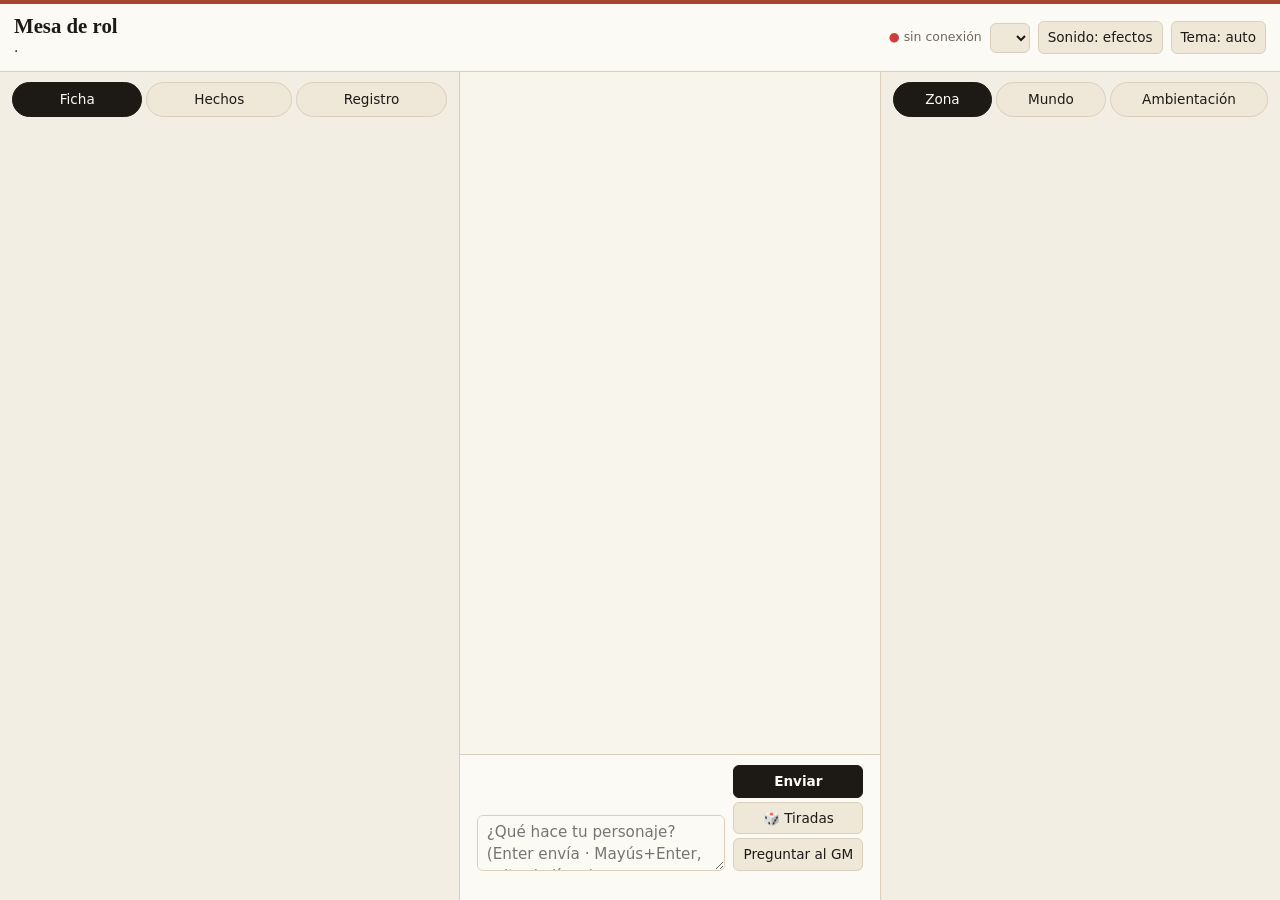
==== commit 40429e63: "Visor y biblioteca: audio procedural Web Audio API, iconos de equipo y escenas base CC0 Generated wi" ====
--- a/visor/index.html
+++ b/visor/index.html
@@ -20,6 +20,7 @@
       <label class="oculto-visual" for="selector-partida">Partida</label>
       <select id="selector-partida"></select>
       <button id="boton-campana" type="button" title="Crear campaña nueva o definir qué ambiente quieren jugar" hidden>+ Campaña / Ambiente</button>
+      <button id="boton-sonido" type="button" title="Alternar efectos de sonido y ambiente musical">Sonido: efectos</button>
       <button id="boton-tema" type="button" title="Cambiar tema">Tema: auto</button>
     </div>
     <button id="abrir-der" class="abrir-lado" type="button" aria-controls="lado-der" aria-expanded="false">Mapa</button>
